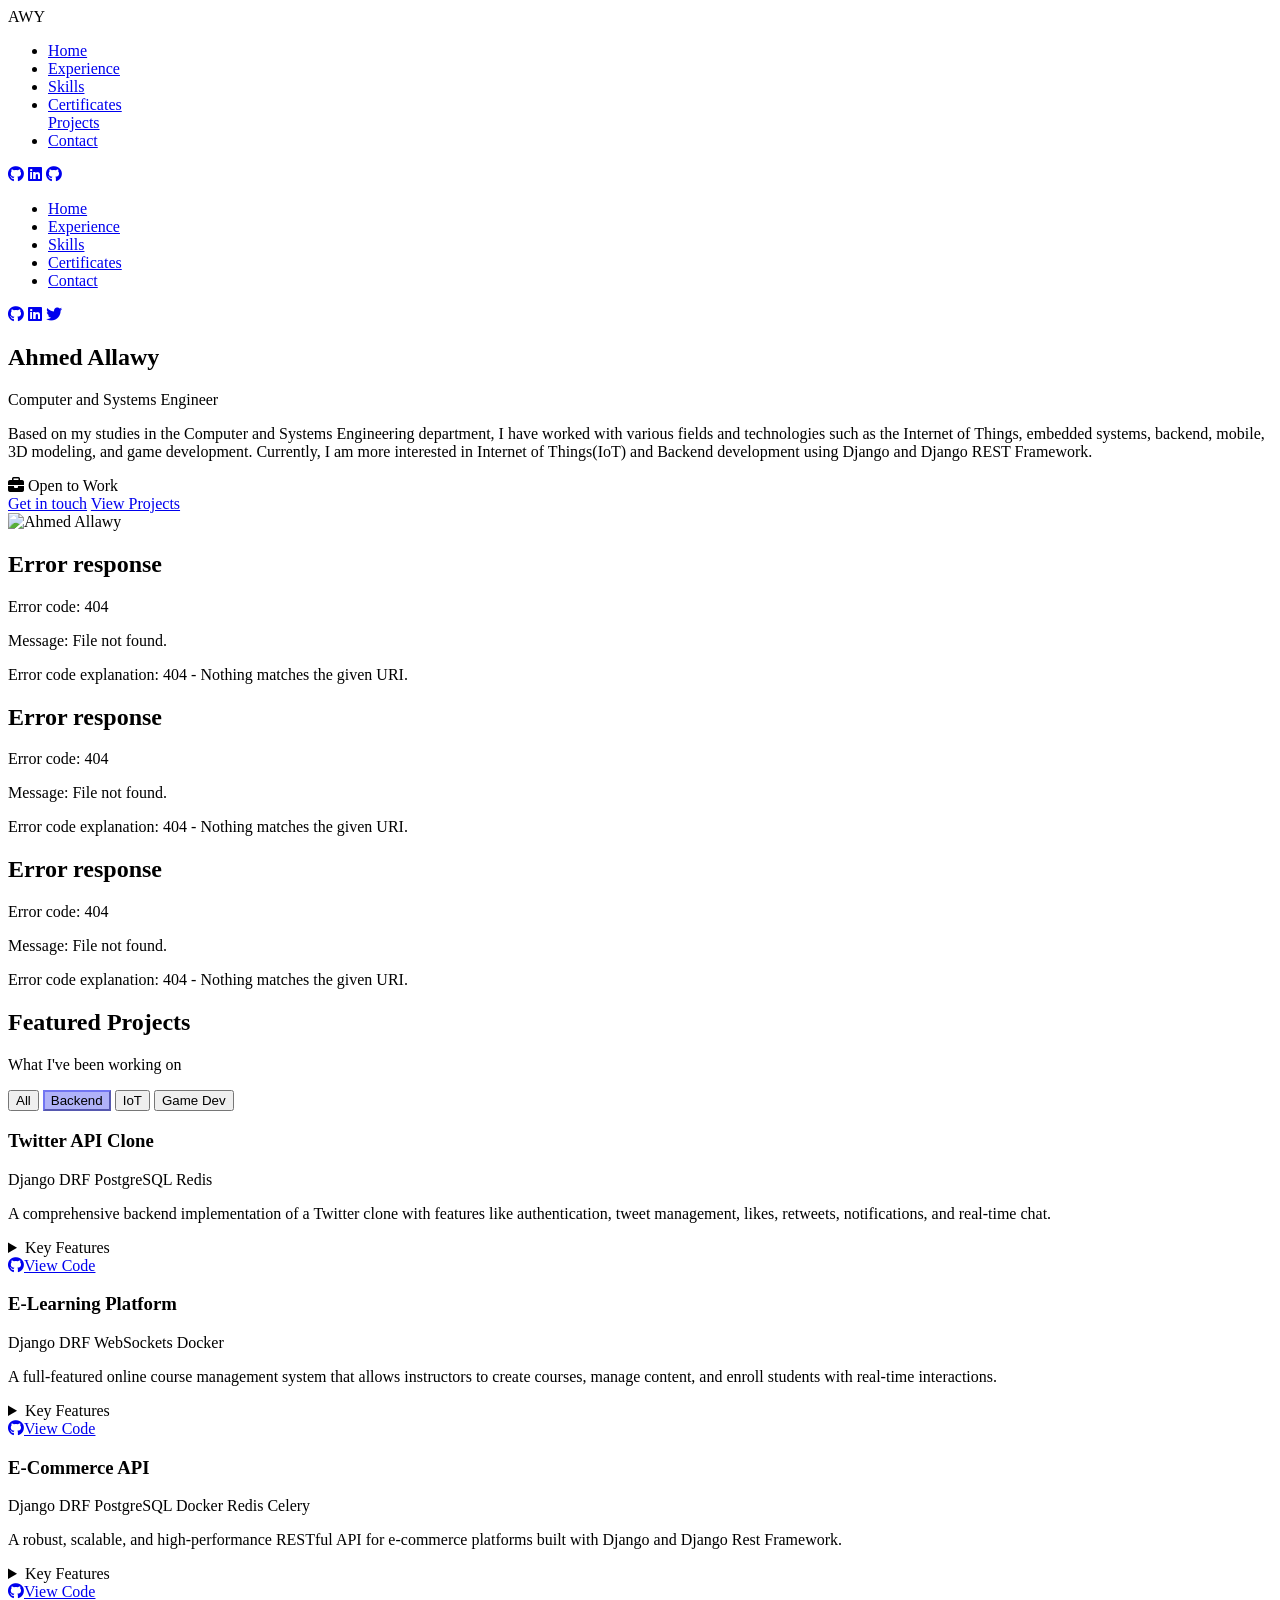
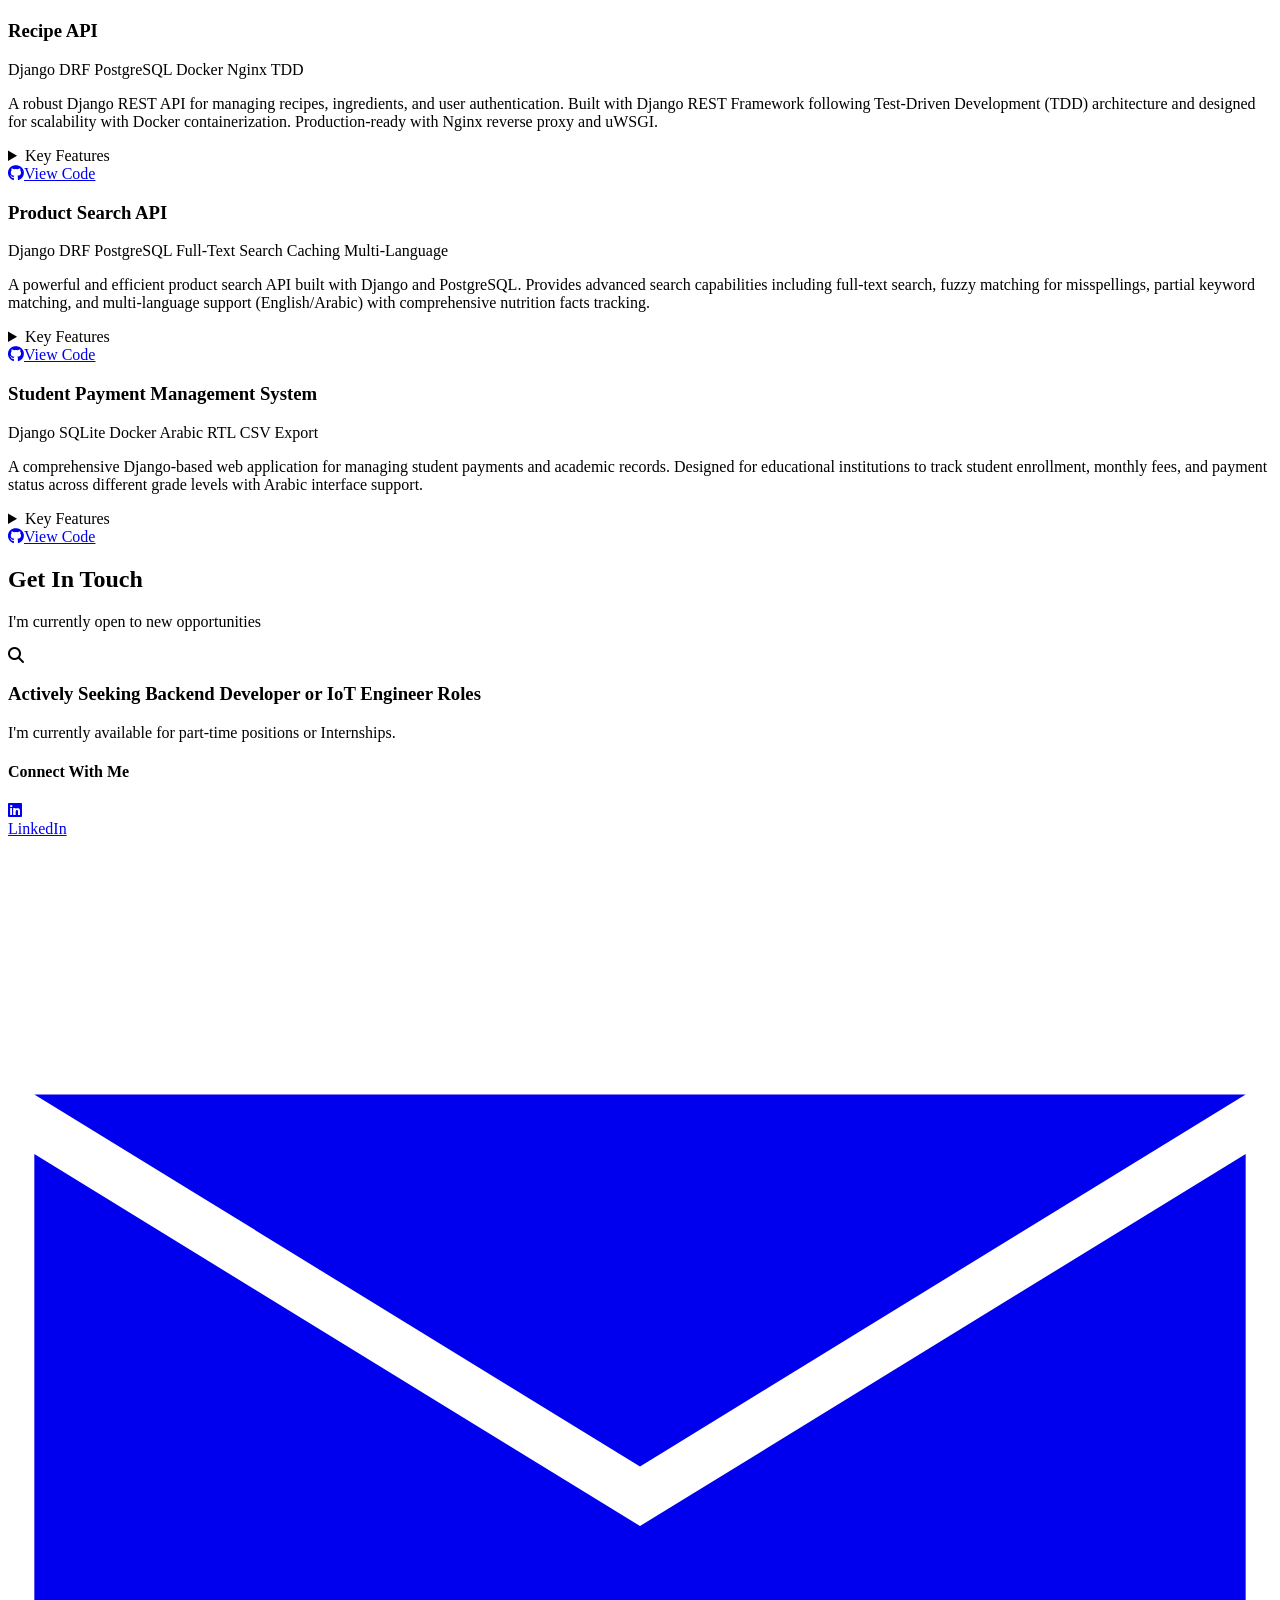
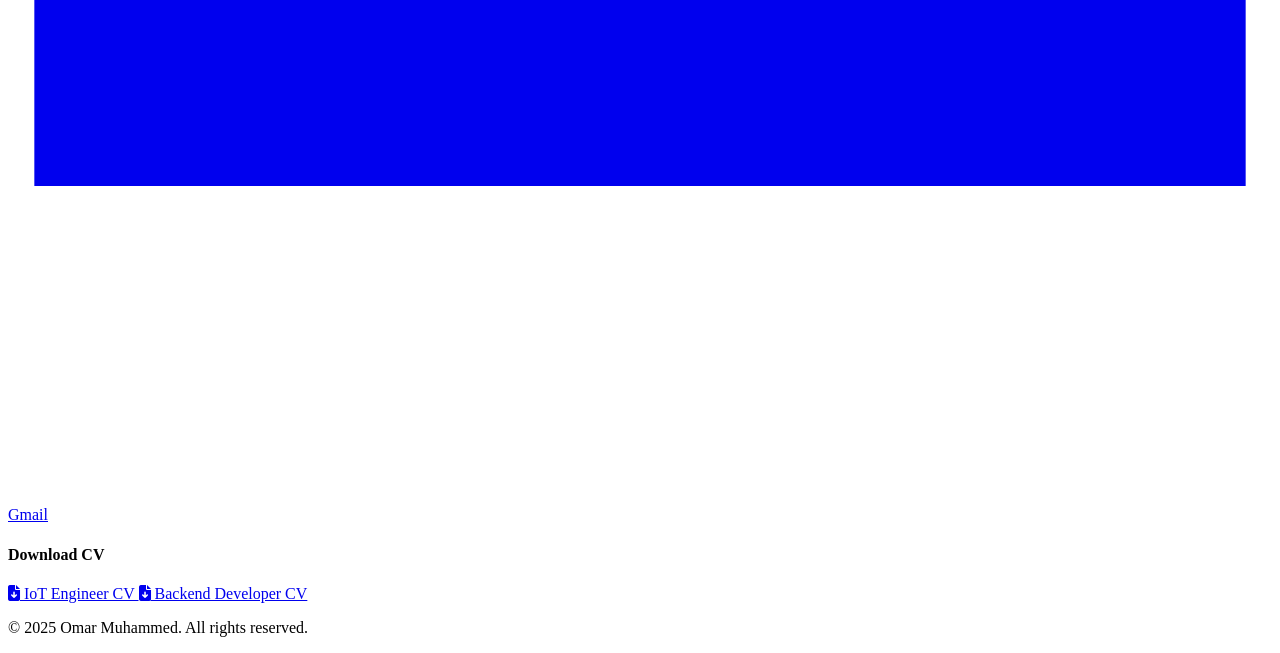
==== index.html @ 63eb66f8 "test projects section" ====
<!DOCTYPE html>
<html lang="en">

<head>
  <meta charset="UTF-8" />
  <meta name="viewport" content="width=device-width, initial-scale=1.0" />
  <link href="./output.css" rel="stylesheet" />
  <link rel="stylesheet" href="https://cdnjs.cloudflare.com/ajax/libs/font-awesome/6.5.1/css/all.min.css" />
  <link rel="preconnect" href="https://fonts.googleapis.com" />
  <link href="https://fonts.googleapis.com/css2?family=Inter:wght@300;400;500;600;700;800&display=swap"
    rel="stylesheet" />

  <title>Ahmed Allawy | Computer and Systems Engineer</title>
  <style>
    @keyframes fadeIn {
      from {
        opacity: 0;
      }

      to {
        opacity: 1;
      }
    }

    @keyframes slideInUp {
      from {
        opacity: 0;
        transform: translateY(20px);
      }

      to {
        opacity: 1;
        transform: translateY(0);
      }
    }

    @keyframes slideInRight {
      from {
        opacity: 0;
        transform: translateX(20px);
      }

      to {
        opacity: 1;
        transform: translateX(0);
      }
    }

    @keyframes pulseBackdrop {
      0% {
        transform: scale(1);
        opacity: 0.6;
      }

      50% {
        transform: scale(1.05);
        opacity: 0.8;
      }

      100% {
        transform: scale(1);
        opacity: 0.6;
      }
    }

    @keyframes shine {
      0% {
        transform: translateX(-100%);
      }

      100% {
        transform: translateX(100%);
      }
    }

    @keyframes rotateY {
      from {
        transform: rotateY(0deg);
      }

      to {
        transform: rotateY(360deg);
      }
    }

    @keyframes popIn {
      0% {
        transform: scale(0.8);
        opacity: 0;
      }

      70% {
        transform: scale(1.05);
        opacity: 1;
      }

      100% {
        transform: scale(1);
      }
    }

    @keyframes wave {

      0%,
      100% {
        transform: translateY(0);
      }

      50% {
        transform: translateY(-5px);
      }
    }

    .animate-fade-in {
      animation: fadeIn 0.8s ease-out forwards;
    }

    .animate-slide-in-up {
      animation: slideInUp 0.8s ease-out forwards;
    }

    .animate-slide-in-right {
      animation: slideInRight 0.8s ease-out forwards;
    }

    .animate-pulse-backdrop {
      animation: pulseBackdrop 3s infinite alternate;
    }

    .animate-shine {
      animation: shine 2s infinite linear;
    }

    .animate-rotate-y {
      animation: rotateY 10s infinite linear;
    }

    /* Example for a subtle background element */
    .animate-pop-in {
      animation: popIn 0.5s ease-out forwards;
    }

    .animate-wave {
      animation: wave 1.5s ease-in-out infinite;
    }

    /* Staggered animation delays for project cards and skill tags */
    .project-card:nth-child(1) {
      animation-delay: 0.1s;
    }

    .project-card:nth-child(2) {
      animation-delay: 0.2s;
    }

    .project-card:nth-child(3) {
      animation-delay: 0.3s;
    }

    .project-card:nth-child(4) {
      animation-delay: 0.4s;
    }

    .project-card:nth-child(5) {
      animation-delay: 0.5s;
    }

    .project-card:nth-child(6) {
      animation-delay: 0.6s;
    }

    .project-card:nth-child(7) {
      animation-delay: 0.7s;
    }

    .filter-btn.active {
      background: rgba(99, 102, 241, 0.5);
      border-color: rgba(99, 102, 241, 0.8);
    }

    /* Add more as needed based on number of projects/skills */
  </style>

</head>

<body class="bg-gray-900 text-white font-inter overflow-x-hidden relative">
  <div id="particles-js" class="fixed inset-0 z-[-1]"></div>

  <div class="container max-w-6xl mx-auto px-4 relative z-10">
    <header
      class="fixed w-full max-w-6xl top-0 z-50 bg-gray-900/80 backdrop-blur-lg border-b border-indigo-500/20 transition-all duration-300">
      <div class="flex justify-between items-center py-4">
        <div class="logo font-extrabold text-2xl animate-pop-in">
          <span class="bg-clip-text text-transparent bg-gradient-to-r from-indigo-400 to-pink-600">AWY</span>
        </div>
        <nav class="hidden md:flex items-center space-x-8">
          <ul class="flex space-x-6">
            <li>
              <a href="#hero"
                class="text-white hover:text-indigo-400 transition-all duration-300 relative group">Home<span
                  class="absolute bottom-[-5px] left-0 w-0 h-0.5 bg-gradient-to-r from-indigo-400 to-pink-600 transition-all duration-300 group-hover:w-full"></span></a>
            </li>
            <li>
              <a href="#experience"
                class="text-white hover:text-indigo-400 transition-all duration-300 relative group">Experience<span
                  class="absolute bottom-[-5px] left-0 w-0 h-0.5 bg-gradient-to-r from-indigo-400 to-pink-600 transition-all duration-300 group-hover:w-full"></span></a>
            </li>
            <li>
              <a href="#skills"
                class="text-white hover:text-indigo-400 transition-all duration-300 relative group">Skills<span
                  class="absolute bottom-[-5px] left-0 w-0 h-0.5 bg-gradient-to-r from-indigo-400 to-pink-600 transition-all duration-300 group-hover:w-full"></span></a>
            </li>
            <li>
              <a href="#certificates"
                class="text-white hover:text-indigo-400 transition-all duration-300 relative group">Certificates<span
                  class="absolute bottom-[-5px] left-0 w-0 h-0.5 bg-gradient-to-r from-indigo-400 to-pink-600 transition-all duration-300 group-hover:w-full"></span></a>
            </li>

            <a href="#projects"
              class="text-white hover:text-indigo-400 transition-all duration-300 relative group">Projects<span
                class="absolute bottom-[-5px] left-0 w-0 h-0.5 bg-gradient-to-r from-indigo-400 to-pink-600 transition-all duration-300 group-hover:w-full"></span></a>
            </li>
            <li>
              <a href="#contact"
                class="text-white hover:text-indigo-400 transition-all duration-300 relative group">Contact<span
                  class="absolute bottom-[-5px] left-0 w-0 h-0.5 bg-gradient-to-r from-indigo-400 to-pink-600 transition-all duration-300 group-hover:w-full"></span></a>
            </li>
          </ul>
          <div class="flex space-x-4">
            <a href="https://github.com/Ahmed-Allawy" target="_blank" aria-label="GitHub"
              class="hover:text-indigo-400 hover:-translate-y-1 transition-all duration-300"><i
                class="fab fa-github text-xl"></i></a>
            <a href="https://linkedin.com/in/ahmed-allawy-4b11911ba" target="_blank" aria-label="LinkedIn"
              class="hover:text-indigo-400 hover:-translate-y-1 transition-all duration-300"><i
                class="fab fa-linkedin text-xl"></i></a>
            <a href="https://github.com/a-ilawy" target="_blank" aria-label="GitHub"
              class="hover:text-indigo-400 hover:-translate-y-1 transition-all duration-300"><i
                class="fab fa-github text-xl"></i></a>
          </div>
        </nav>
        <div class="hamburger md:hidden flex flex-col cursor-pointer space-y-1 z-50" onclick="toggleMenu()">
          <span class="block w-6 h-0.5 bg-white transition-all duration-300"></span>
          <span class="block w-6 h-0.5 bg-white transition-all duration-300"></span>
          <span class="block w-6 h-0.5 bg-white transition-all duration-300"></span>
        </div>
      </div>
      <div
        class="mobile-menu hidden md:hidden fixed top-0 right-0 w-3/4 h-full bg-gray-900/95 backdrop-blur-lg flex flex-col justify-center items-center transition-all duration-300">
        <ul class="flex flex-col space-y-6 text-center">
          <li>
            <a href="#hero" class="text-white text-lg hover:text-indigo-400 transition-all duration-300"
              onclick="toggleMenu()">Home</a>
          </li>
          <li>
            <a href="#experience" class="text-white text-lg hover:text-indigo-400 transition-all duration-300"
              onclick="toggleMenu()">Experience</a>
          </li>
          <li>
            <a href="#skills" class="text-white text-lg hover:text-indigo-400 transition-all duration-300"
              onclick="toggleMenu()">Skills</a>
          </li>
          <li>
            <a href="#certificates" class="text-white text-lg hover:text-indigo-400 transition-all duration-300"
              onclick="toggleMenu()">Certificates</a>
          </li>
          <li>
            <a href="#contact" class="text-white text-lg hover:text-indigo-400 transition-all duration-300"
              onclick="toggleMenu()">Contact</a>
          </li>
        </ul>
        <div class="flex space-x-6 mt-8">
          <a href="https://github.com/OmarMuhammmed" target="_blank" aria-label="GitHub"
            class="hover:text-indigo-400 hover:-translate-y-1 transition-all duration-300"><i
              class="fab fa-github text-2xl"></i></a>
          <a href="https://www.linkedin.com/in/omar-muhammed-9a7428285/" target="_blank" aria-label="LinkedIn"
            class="hover:text-indigo-400 hover:-translate-y-1 transition-all duration-300"><i
              class="fab fa-linkedin text-2xl"></i></a>
          <a href="https://x.com/OmarMuhammmed" target="_blank" aria-label="Twitter"
            class="hover:text-indigo-400 hover:-translate-y-1 transition-all duration-300"><i
              class="fab fa-twitter text-2xl"></i></a>
        </div>
      </div>
    </header>

    <main class="pt-20">
      <!-- hero section -->
      <section id="hero" class="min-h-screen flex items-center relative py-12">
        <div class="flex flex-col md:flex-row justify-between items-center gap-8 w-full">
          <div class="flex-1 text-center md:text-left animate-fade-in animate-slide-in-up">
            <h1 class="text-4xl md:text-6xl font-extrabold leading-tight mb-4">
              Ahmed
              <span class="bg-clip-text text-transparent bg-gradient-to-r from-indigo-400 to-pink-600">Allawy</span>
            </h1>
            <div class="text-xl md:text-2xl font-medium mb-6 relative">
              <span class="inline-block animate-wave">Computer and Systems Engineer</span>
              <div class="absolute bottom-[-8px] left-0 w-full h-0.5 bg-gradient-to-r from-indigo-400 to-pink-600">
              </div>
            </div>
            <p class="text-lg opacity-80 mb-8 max-w-2xl mx-auto md:mx-0">
              Based on my studies in the Computer and Systems Engineering department,
              I have worked with various fields and technologies such as the Internet of Things,
              embedded systems, backend, mobile, 3D modeling, and game development. Currently, I am more interested in
              <span class="text-emerald-400 font-medium">Internet of Things(IoT)</span> and
              <span class="text-emerald-400 font-medium">Backend development using Django and Django REST
                Framework</span>.
            </p>
            <div
              class="inline-flex items-center bg-emerald-500/10 border border-emerald-500/30 px-4 py-2 rounded-full mb-8 relative group transform hover:scale-105 transition-transform duration-300">
              <div class="absolute left-4 w-2.5 h-2.5 bg-emerald-500 rounded-full animate-pulse"></div>
              <span class="ml-8 flex items-center gap-2 text-emerald-400 font-semibold"><i class="fas fa-briefcase"></i>
                Open to Work</span>
            </div>
            <div class="flex gap-4 justify-center md:justify-start">
              <a href="#contact"
                class="inline-block px-6 py-3 bg-gradient-to-r from-indigo-500 to-pink-600 text-white font-semibold rounded-full hover:scale-105 hover:shadow-lg hover:shadow-indigo-500/30 transition-all duration-300">Get
                in touch</a>
              <a href="#projects"
                class="inline-block px-6 py-3 border-2 border-indigo-500 text-white font-semibold rounded-full hover:bg-indigo-500/20 hover:scale-105 transition-all duration-300">View
                Projects</a>
            </div>
          </div>
          <div class="flex-1 flex justify-center animate-slide-in-right">
            <div class="relative w-64 h-64 md:w-80 md:h-80">
              <img src="./profile1.jfif" alt="Ahmed Allawy"
                class="w-full h-full object-cover rounded-full border-4 border-indigo-500/30 hover:scale-105 hover:grayscale-0 grayscale-[30%] transition-all duration-300 z-10 relative" />
              <div
                class="absolute inset-[-15px] bg-gradient-to-r from-indigo-400 to-pink-600 rounded-full opacity-60 blur-3xl animate-pulse-backdrop">
              </div>
            </div>
          </div>
        </div>
      </section>
      <!-- end of hero section -->

      <!-- experience section -->
      <section id="experience" class="py-20 animate-slide-in-up"></section>
      <!-- end of experience section -->

      <!-- skills section -->
      <section id="skills" class="py-20 animate-slide-in-up"></section>
      <!-- end of skills sections -->

      <!-- certificates section -->
      <section id="certificates" class="py-20 animate-slide-in-up"></section>
      <!-- end of certificates section -->

      <!-- projects section -->
      <section id="projects" class="py-20">
        
      </section>
      <!-- end of projects section -->

      <!-- contact section -->
      <section id="contact" class="py-20 animate-slide-in-up relative">
        <div class="absolute inset-0 bg-gradient-to-br from-indigo-500/20 to-transparent opacity-40 z-0"></div>
        <div class="text-center mb-12 relative z-10">
          <h2 class="text-4xl font-extrabold mb-4">
            Get In
            <span class="bg-clip-text text-transparent bg-gradient-to-r from-indigo-400 to-pink-600">Touch</span>
          </h2>
          <p class="text-lg opacity-80 max-w-xl mx-auto">
            I'm currently open to new opportunities
          </p>
        </div>
        <div
          class="max-w-2xl mx-auto mb-12 p-6 bg-emerald-500/10 border border-emerald-500/20 rounded-xl relative z-10 overflow-hidden group">
          <div
            class="absolute inset-0 bg-gradient-to-r from-transparent via-emerald-500/10 to-transparent animate-shine">
          </div>
          <div class="flex flex-col md:flex-row items-center gap-6">
            <div
              class="w-16 h-16 bg-emerald-500 rounded-full flex items-center justify-center text-2xl text-white transform group-hover:rotate-12 transition-transform duration-300">
              <i class="fas fa-search"></i>
            </div>
            <div class="text-center md:text-left">
              <h3 class="text-xl font-semibold text-emerald-400 mb-2">
                Actively Seeking Backend Developer or IoT Engineer Roles
              </h3>
              <p class="text-base opacity-90">
                I'm currently available for part-time positions or Internships.
              </p>
            </div>
          </div>
        </div>
        <div class="relative z-10 bg-gray-800/50 border border-indigo-500/20 rounded-xl p-8 max-w-3xl mx-auto">
          <div class="flex flex-col gap-8 items-center text-center">
            <div class="flex flex-col gap-4">
              <h4 class="text-lg font-semibold text-indigo-400">
                Connect With Me
              </h4>
              <div class="flex justify-center gap-6">
                <a href="https://linkedin.com/in/ahmed-allawy-4b11911ba" target="_blank" class="relative group">
                  <div
                    class="w-14 h-14 bg-gray-800 border border-indigo-500/30 rounded-full flex items-center justify-center text-2xl hover:bg-indigo-500 hover:text-white hover:-translate-y-2 hover:shadow-lg hover:shadow-indigo-500/30 transition-all duration-300">
                    <i class="fab fa-linkedin"></i>
                  </div>
                  <span
                    class="absolute bottom-[-30px] left-1/2 -translate-x-1/2 bg-gray-800 text-white px-2 py-1 rounded text-sm opacity-0 group-hover:opacity-100 group-hover:bottom-[-20px] transition-all duration-300">LinkedIn</span>
                </a>
                <a href="mailto:mahmed20156947@gmail.com" target="_blank" class="relative group">
                  <div
                    class="w-14 h-14 bg-gray-800 border border-indigo-500/30 rounded-full flex items-center justify-center hover:bg-indigo-500 hover:text-white hover:-translate-y-2 hover:shadow-lg hover:shadow-indigo-500/30 transition-all duration-300">
                    <!-- Gmail SVG Icon -->
                    <svg xmlns="http://www.w3.org/2000/svg" class="w-6 h-6" viewBox="0 0 24 24" fill="currentColor">
                      <path d="M12 13.065l-11.5-7.065v12h23v-12l-11.5 7.065zM12 11.934l11.5-7.065h-23l11.5 7.065z" />
                    </svg>
                  </div>
                  <span
                    class="absolute bottom-[-30px] left-1/2 -translate-x-1/2 bg-gray-800 text-white px-2 py-1 rounded text-sm opacity-0 group-hover:opacity-100 group-hover:bottom-[-20px] transition-all duration-300">Gmail</span>
                </a>
              </div>
            </div>
            <h4 class="text-lg font-semibold text-indigo-400">
              Download CV
            </h4>
            <div class="flex justify-center gap-6">
              <a href="https://drive.google.com/file/d/18ZpnY-9BVjcDt-ZhmdeuTzzop7koqceG/view?usp=sharing"
                class="inline-flex items-center gap-2 bg-gray-800 border border-indigo-500/30 px-6 py-3 rounded-lg text-white font-semibold hover:bg-indigo-500 hover:-translate-y-2 hover:shadow-lg hover:shadow-indigo-500/30 transition-all duration-300">
                <i class="fas fa-file-download"></i> IoT Engineer CV
              </a>
              <a href="https://drive.google.com/file/d/18ZpnY-9BVjcDt-ZhmdeuTzzop7koqceG/view?usp=sharing"
                class="inline-flex items-center gap-2 bg-gray-800 border border-indigo-500/30 px-6 py-3 rounded-lg text-white font-semibold hover:bg-indigo-500 hover:-translate-y-2 hover:shadow-lg hover:shadow-indigo-500/30 transition-all duration-300">
                <i class="fas fa-file-download"></i> Backend Developer CV
              </a>
            </div>
          </div>
        </div>
      </section>
      <!-- end of contact section -->
    </main>

    <footer class="text-center py-12 border-t border-indigo-500/20 bg-gradient-to-t from-gray-900 to-transparent">
      <p class="opacity-70 text-sm">
        © 2025 Omar Muhammed. All rights reserved.
      </p>
    </footer>
  </div>

  <script src="https://cdn.jsdelivr.net/particles.js/2.0.0/particles.min.js"></script>
  <script>
    // Initialize particles.js
    document.addEventListener("DOMContentLoaded", function () {
      particlesJS("particles-js", {
        particles: {
          number: { value: 80, density: { enable: true, value_area: 800 } },
          color: { value: "#6366f1" },
          shape: {
            type: "circle",
            stroke: { width: 0, color: "#000000" },
            polygon: { nb_sides: 5 },
          },
          opacity: {
            value: 0.3,
            random: false,
            anim: { enable: false, speed: 1, opacity_min: 0.1, sync: false },
          },
          size: {
            value: 3,
            random: true,
            anim: { enable: false, speed: 40, size_min: 0.1, sync: false },
          },
          line_linked: {
            enable: true,
            distance: 150,
            color: "#4f46e5",
            opacity: 0.4,
            width: 1,
          },
          move: {
            enable: true,
            speed: 6,
            direction: "none",
            random: false,
            straight: false,
            out_mode: "out",
            bounce: false,
            attract: { enable: false, rotateX: 600, rotateY: 1200 },
          },
        },
        interactivity: {
          detect_on: "canvas",
          events: {
            onhover: { enable: true, mode: "repulse" },
            onclick: { enable: true, mode: "push" },
            resize: true,
          },
          modes: {
            repulse: { distance: 100, duration: 0.4 },
            push: { particles_nb: 4 },
          },
        },
        retina_detect: true,
      });
    });

    // Toggle mobile menu
    function toggleMenu() {
      const mobileMenu = document.querySelector(".mobile-menu");
      const hamburgerSpans = document.querySelectorAll(".hamburger span");
      mobileMenu.classList.toggle("hidden");
      mobileMenu.classList.toggle("active");

      // Animate hamburger icon
      if (mobileMenu.classList.contains("active")) {
        hamburgerSpans[0].classList.add("rotate-45", "translate-y-2");
        hamburgerSpans[1].classList.add("opacity-0");
        hamburgerSpans[2].classList.add("-rotate-45", "-translate-y-2");
      } else {
        hamburgerSpans[0].classList.remove("rotate-45", "translate-y-2");
        hamburgerSpans[1].classList.remove("opacity-0");
        hamburgerSpans[2].classList.remove("-rotate-45", "-translate-y-2");
      }
    }

    fetch('sections/experience.html')
      .then(response => response.text())
      .then(data => document.getElementById('experience').innerHTML = data);

    fetch('sections/skills.html')
      .then(response => response.text())
      .then(data => document.getElementById('skills').innerHTML = data);

    fetch('sections/certificates.html')
      .then(response => response.text())
      .then(data => document.getElementById('certificates').innerHTML = data);

    fetch('sections/projects.html')
      .then(response => response.text())
      .then(data => document.getElementById('projects').innerHTML = data);



    


  </script>

</body>

</html>
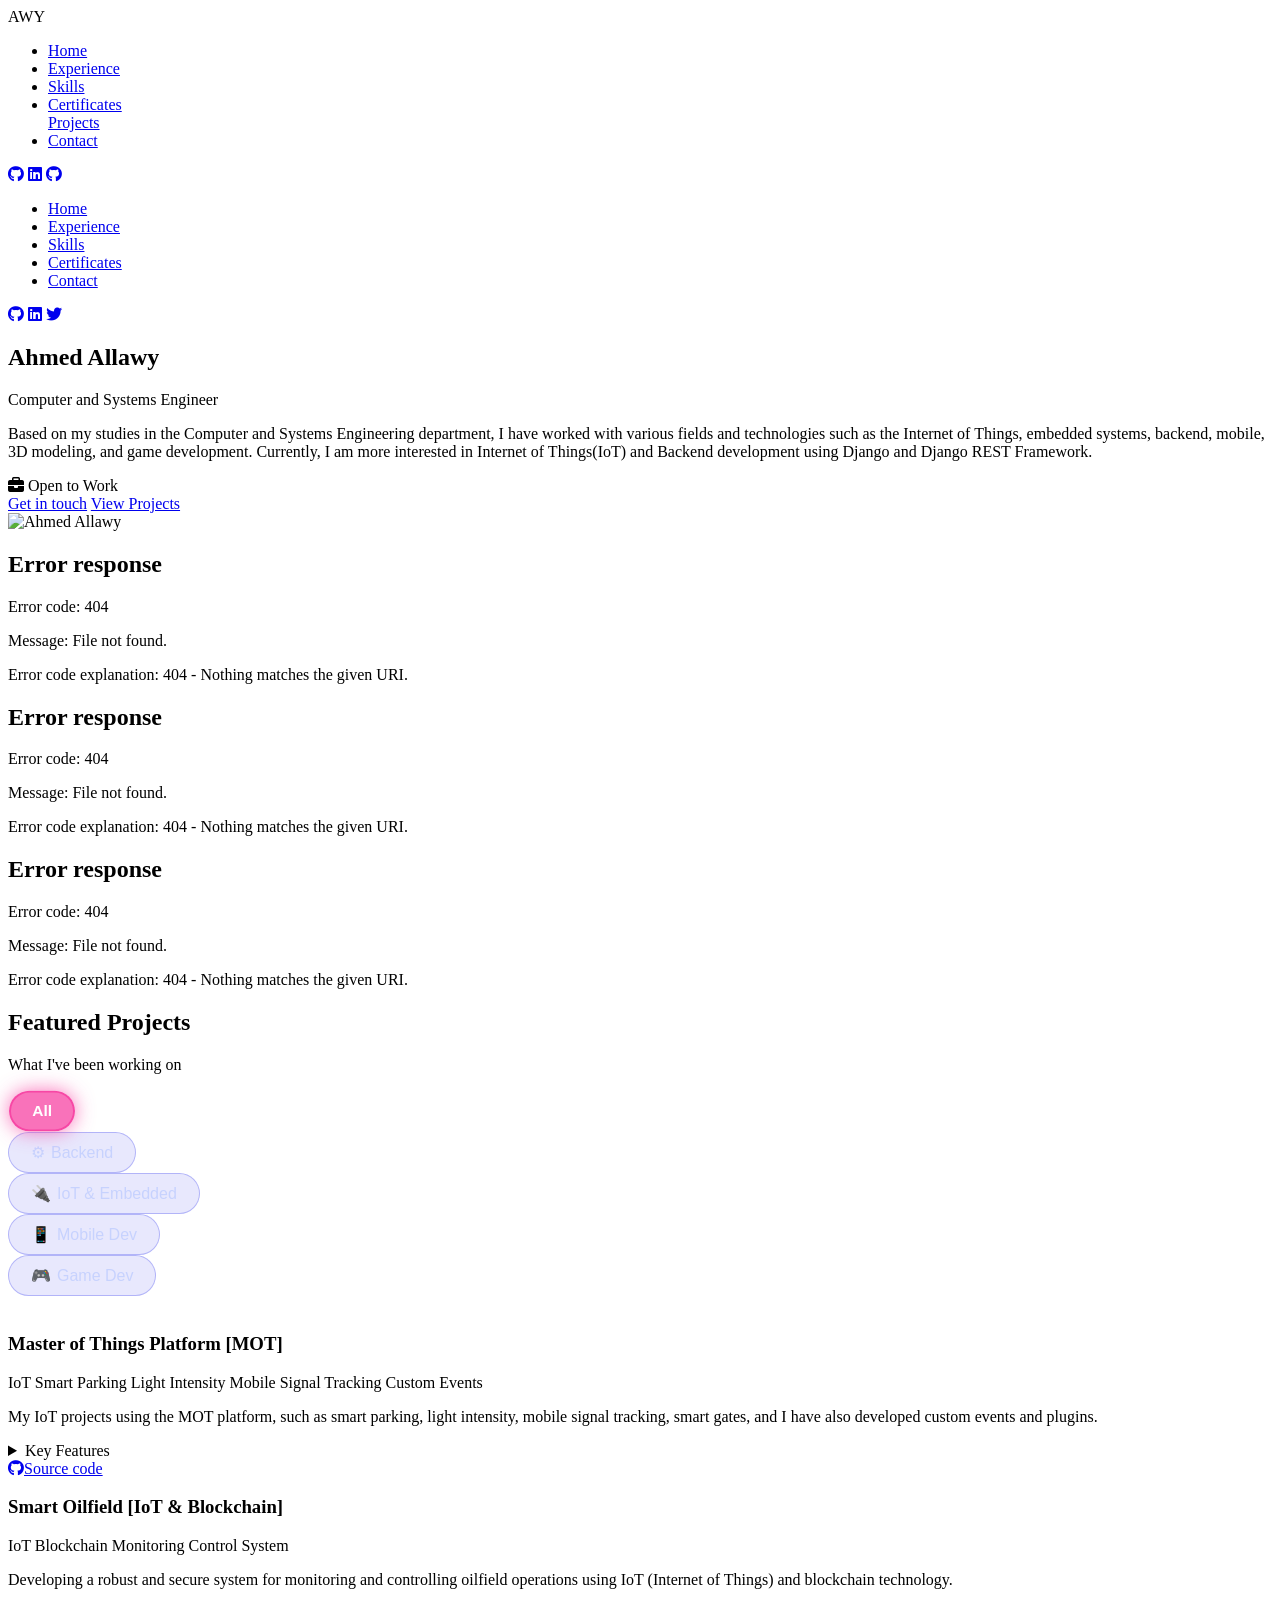
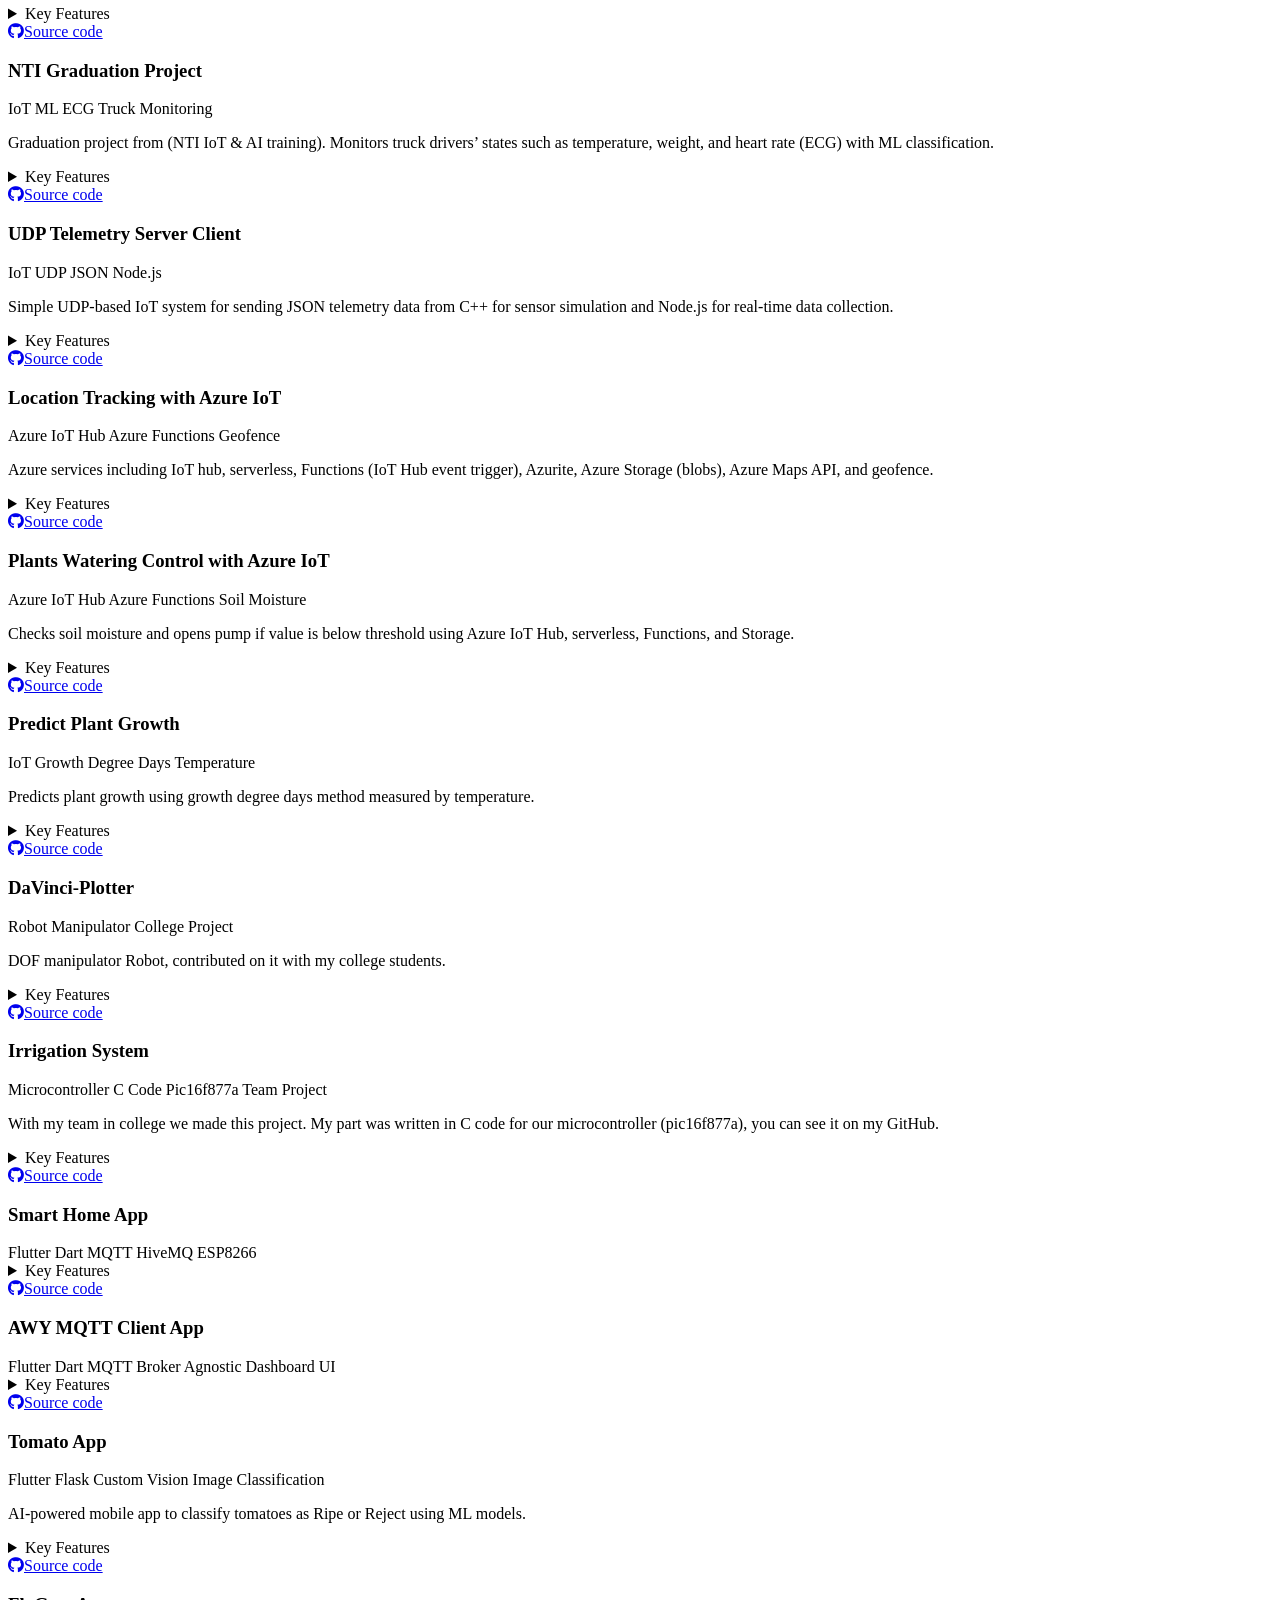
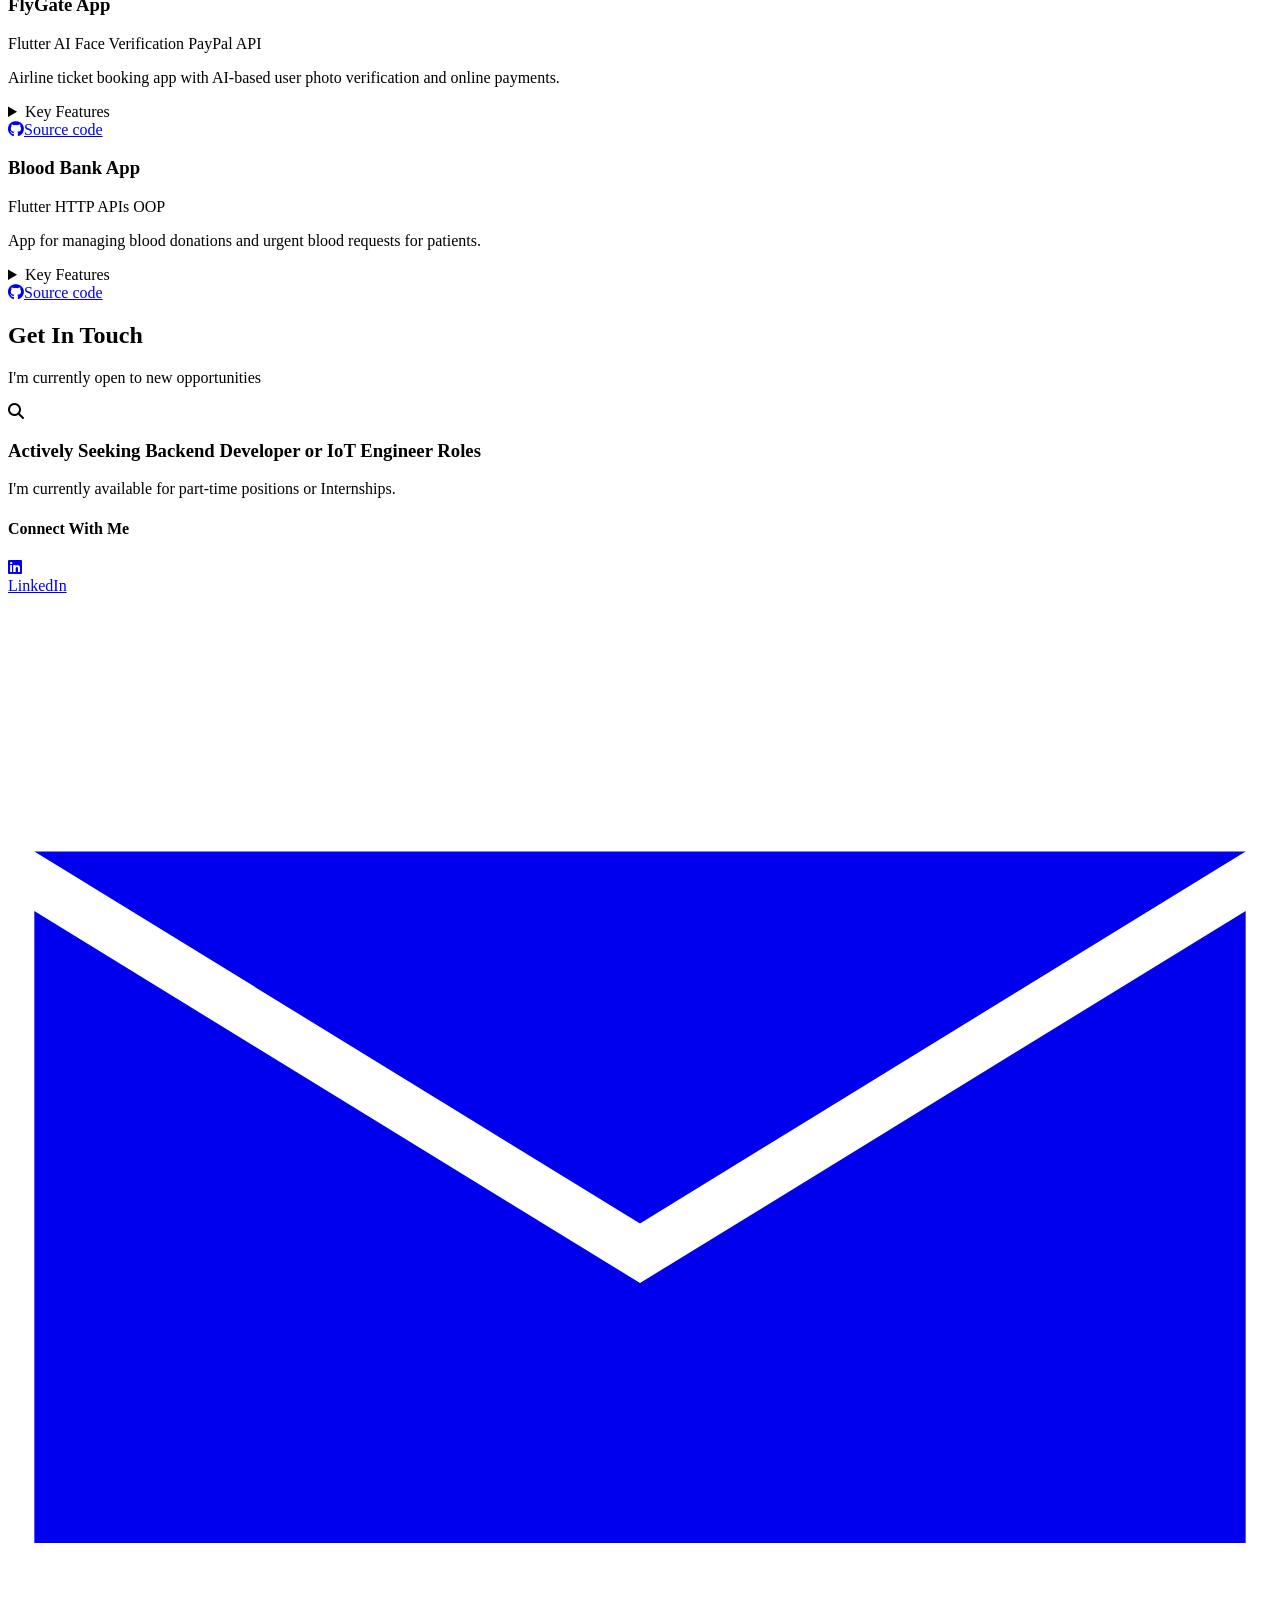
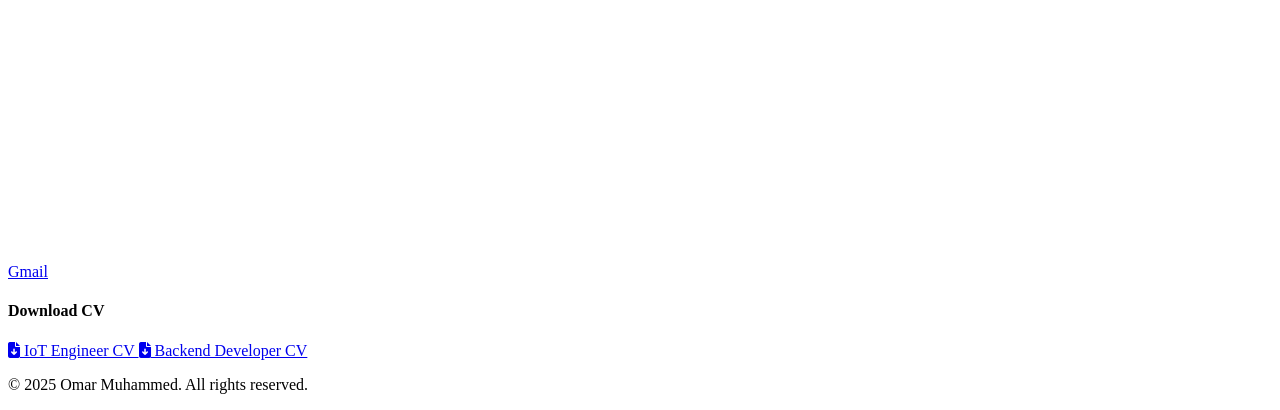
==== commit 859fa5fb: "improve design of projects section" ====
--- a/index.html
+++ b/index.html
@@ -526,12 +526,33 @@
 
     fetch('sections/projects.html')
       .then(response => response.text())
-      .then(data => document.getElementById('projects').innerHTML = data);
-
-
-
-    
-
+      .then(data => document.getElementById('projects').innerHTML = data).then(
+        // Re-initialize filtering functionality after loading projects
+        
+        () => {
+          const filterButtons = document.querySelectorAll('.filter-btn');
+          const projectCards = document.querySelectorAll('.project-card');
+
+          filterButtons.forEach(button => {
+            button.addEventListener('click', () => {
+              // Remove active class from all buttons
+              filterButtons.forEach(btn => btn.classList.remove('active'));
+              // Add active class to the clicked button
+              button.classList.add('active');
+
+              const filter = button.getAttribute('data-filter');
+
+              projectCards.forEach(card => {
+                if (filter === 'all' || card.getAttribute('data-category').includes(filter)) {
+                  card.style.display = 'block';
+                } else {
+                  card.style.display = 'none';
+                }
+              });
+            });
+          });
+        }
+      );
 
   </script>
 
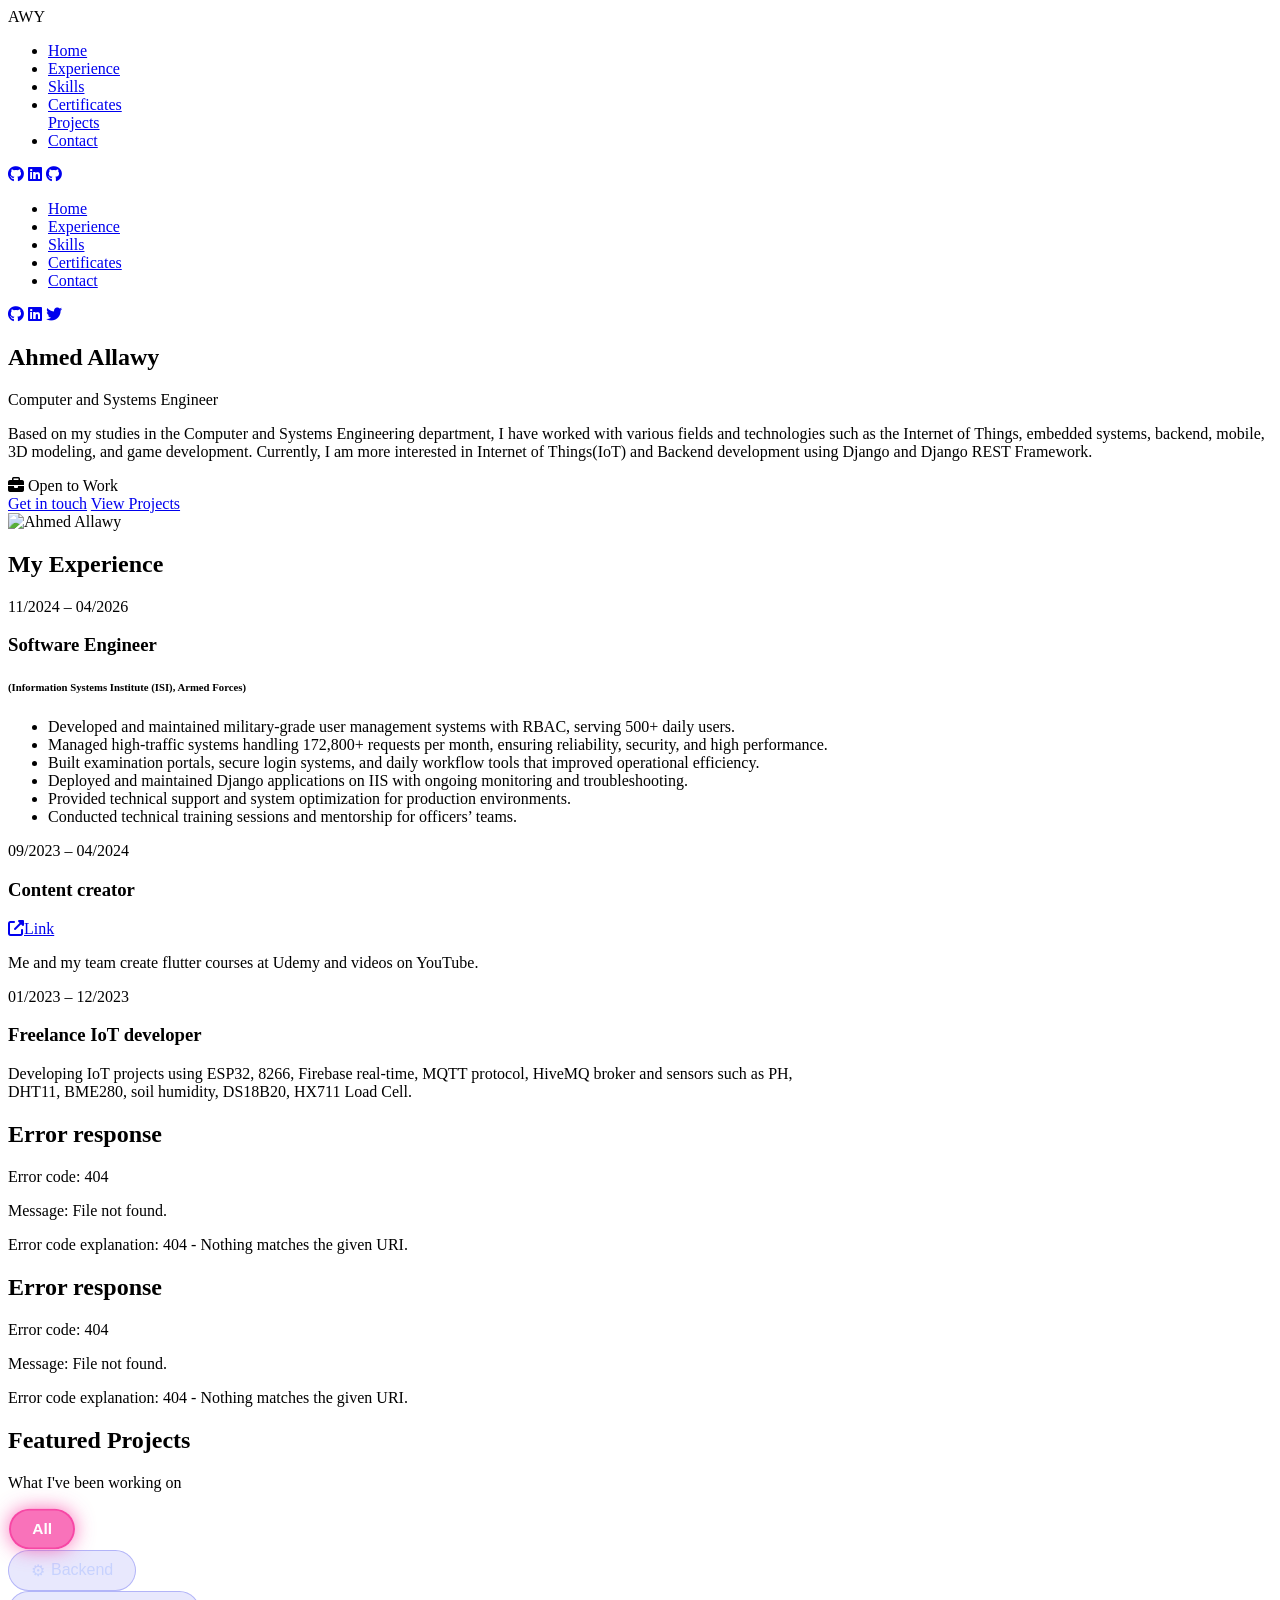
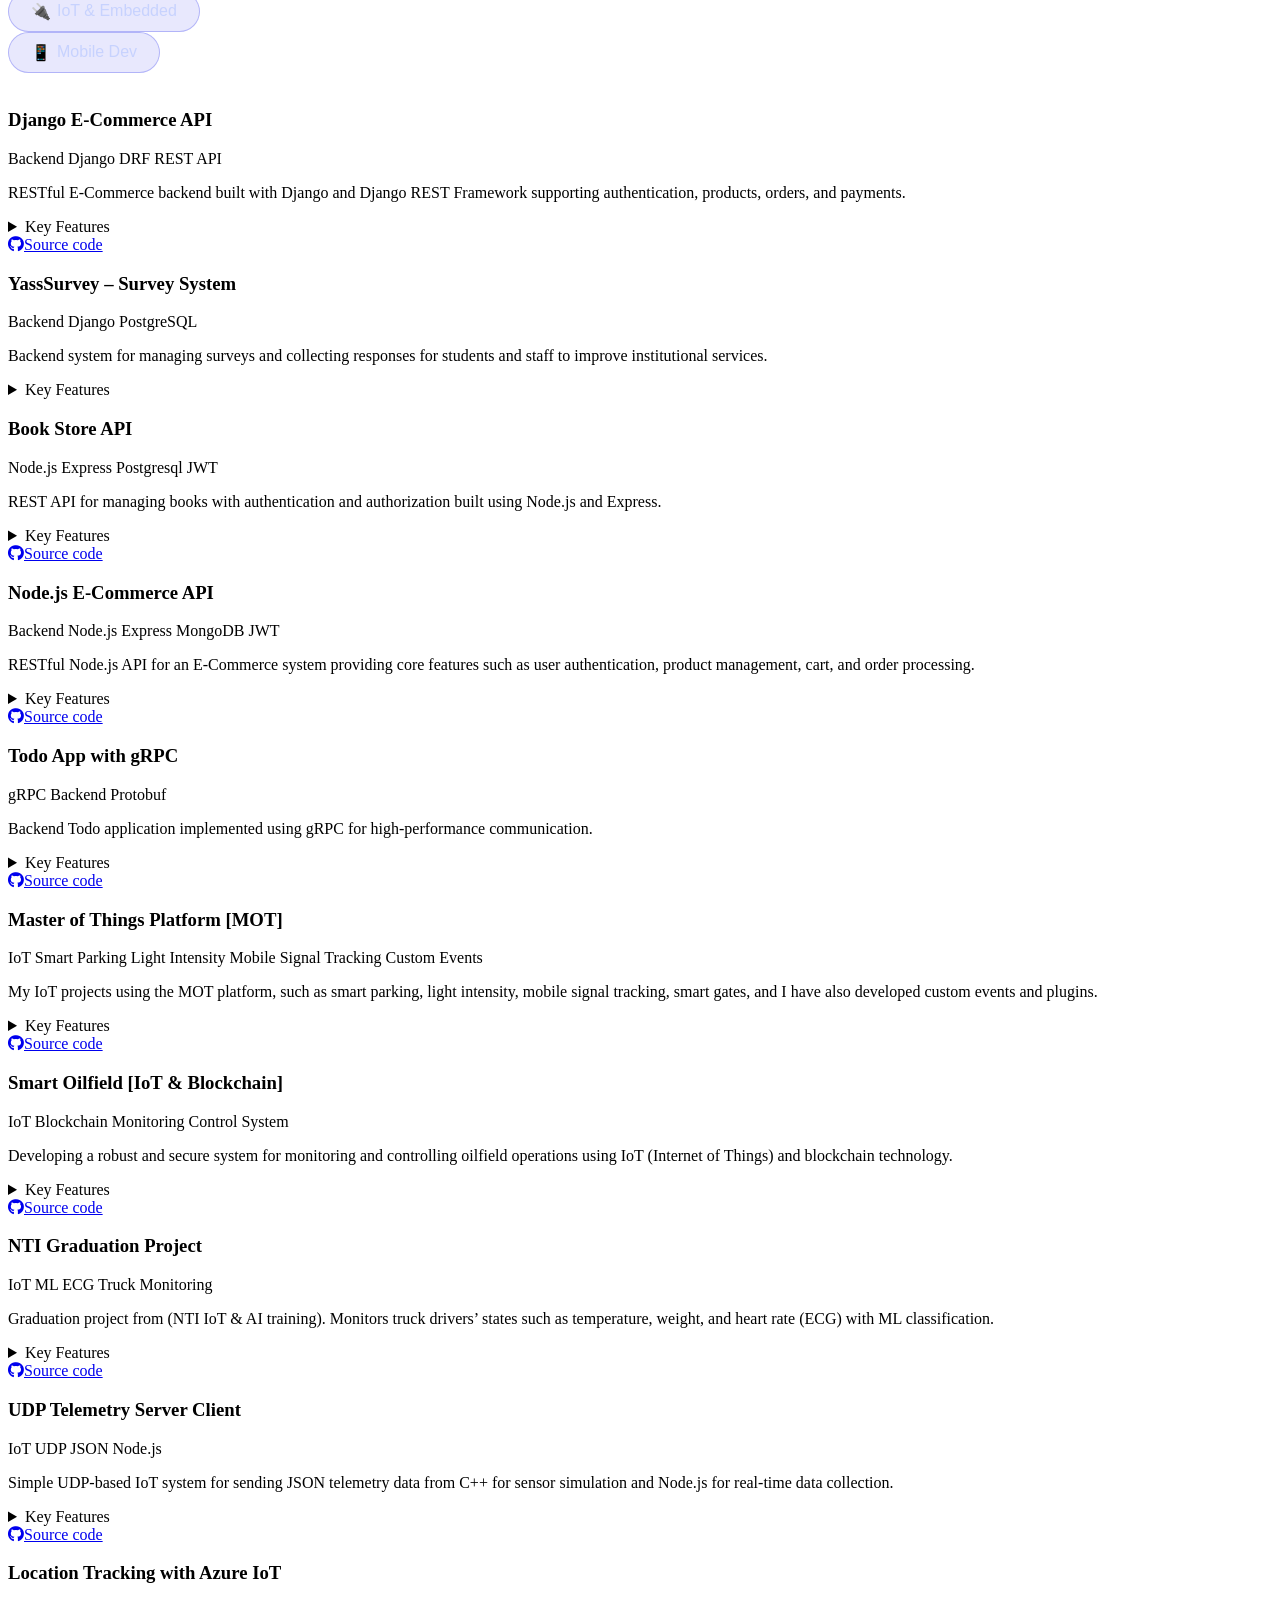
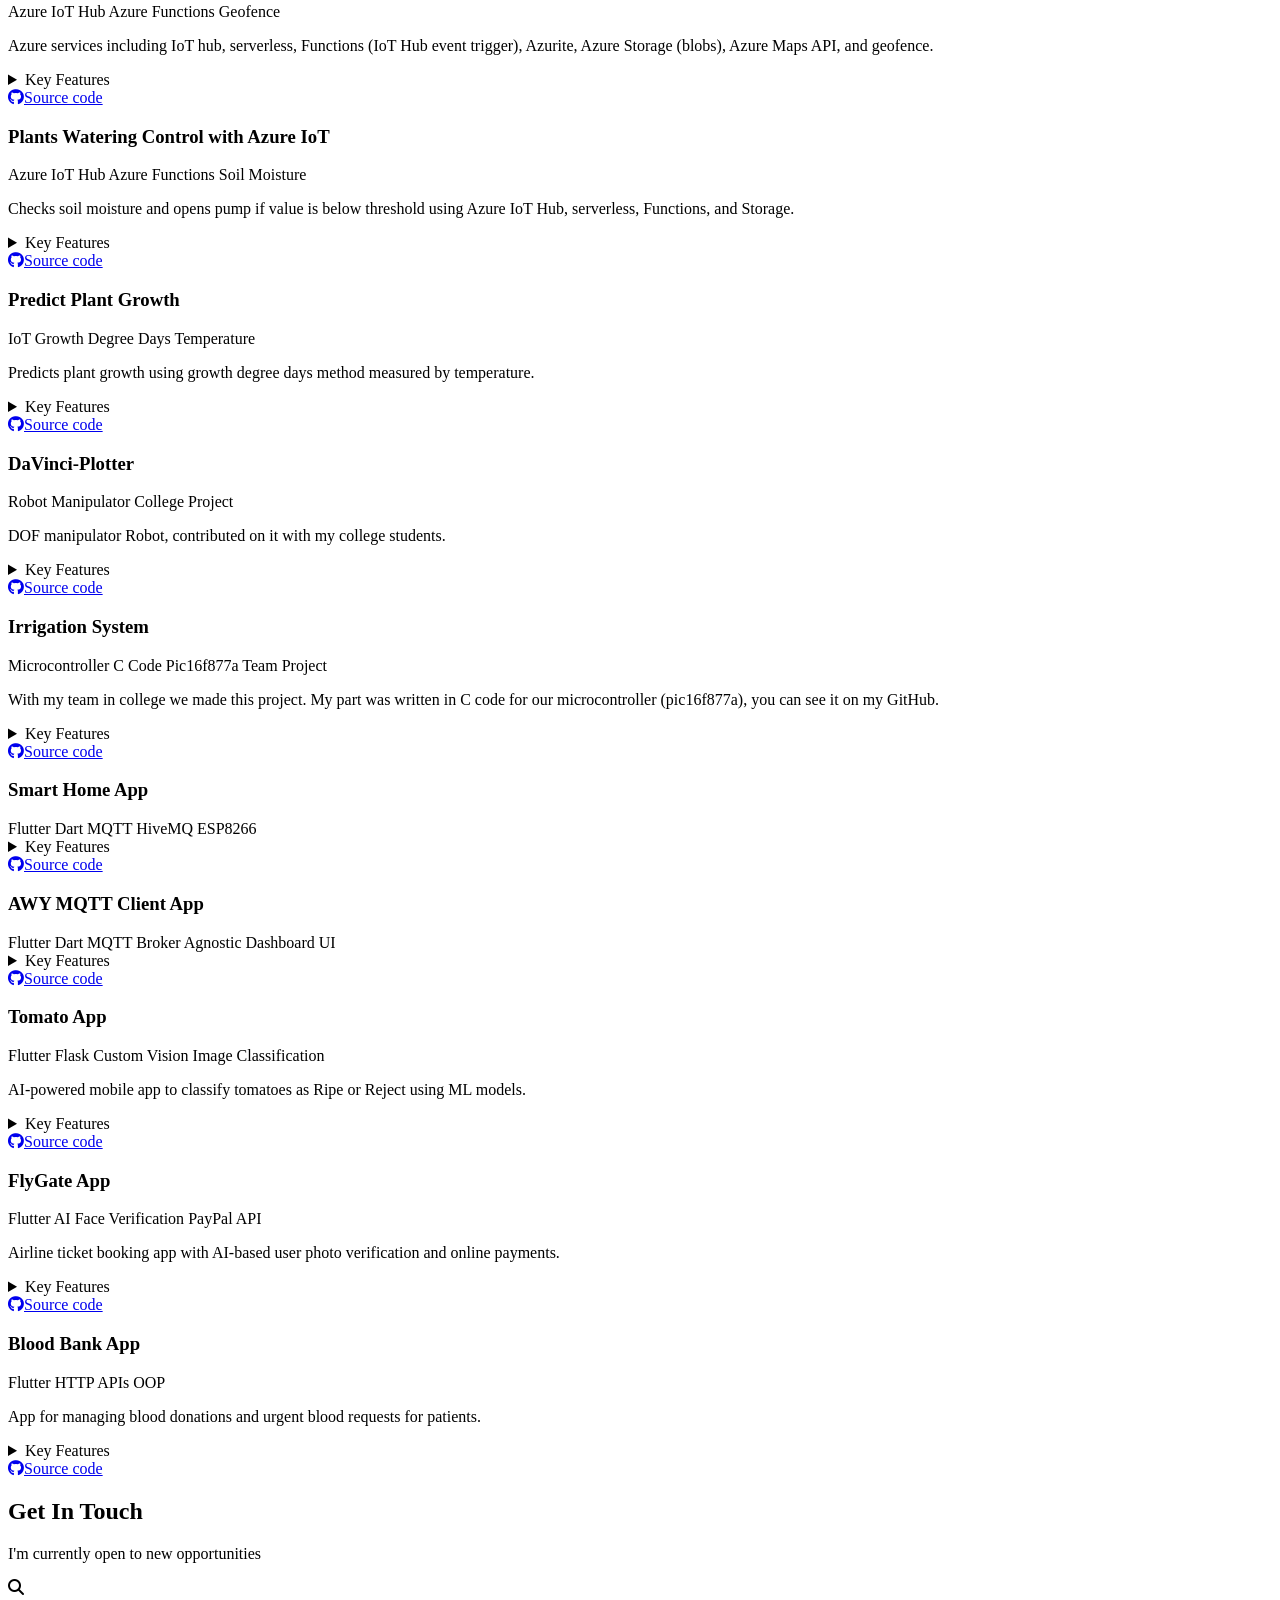
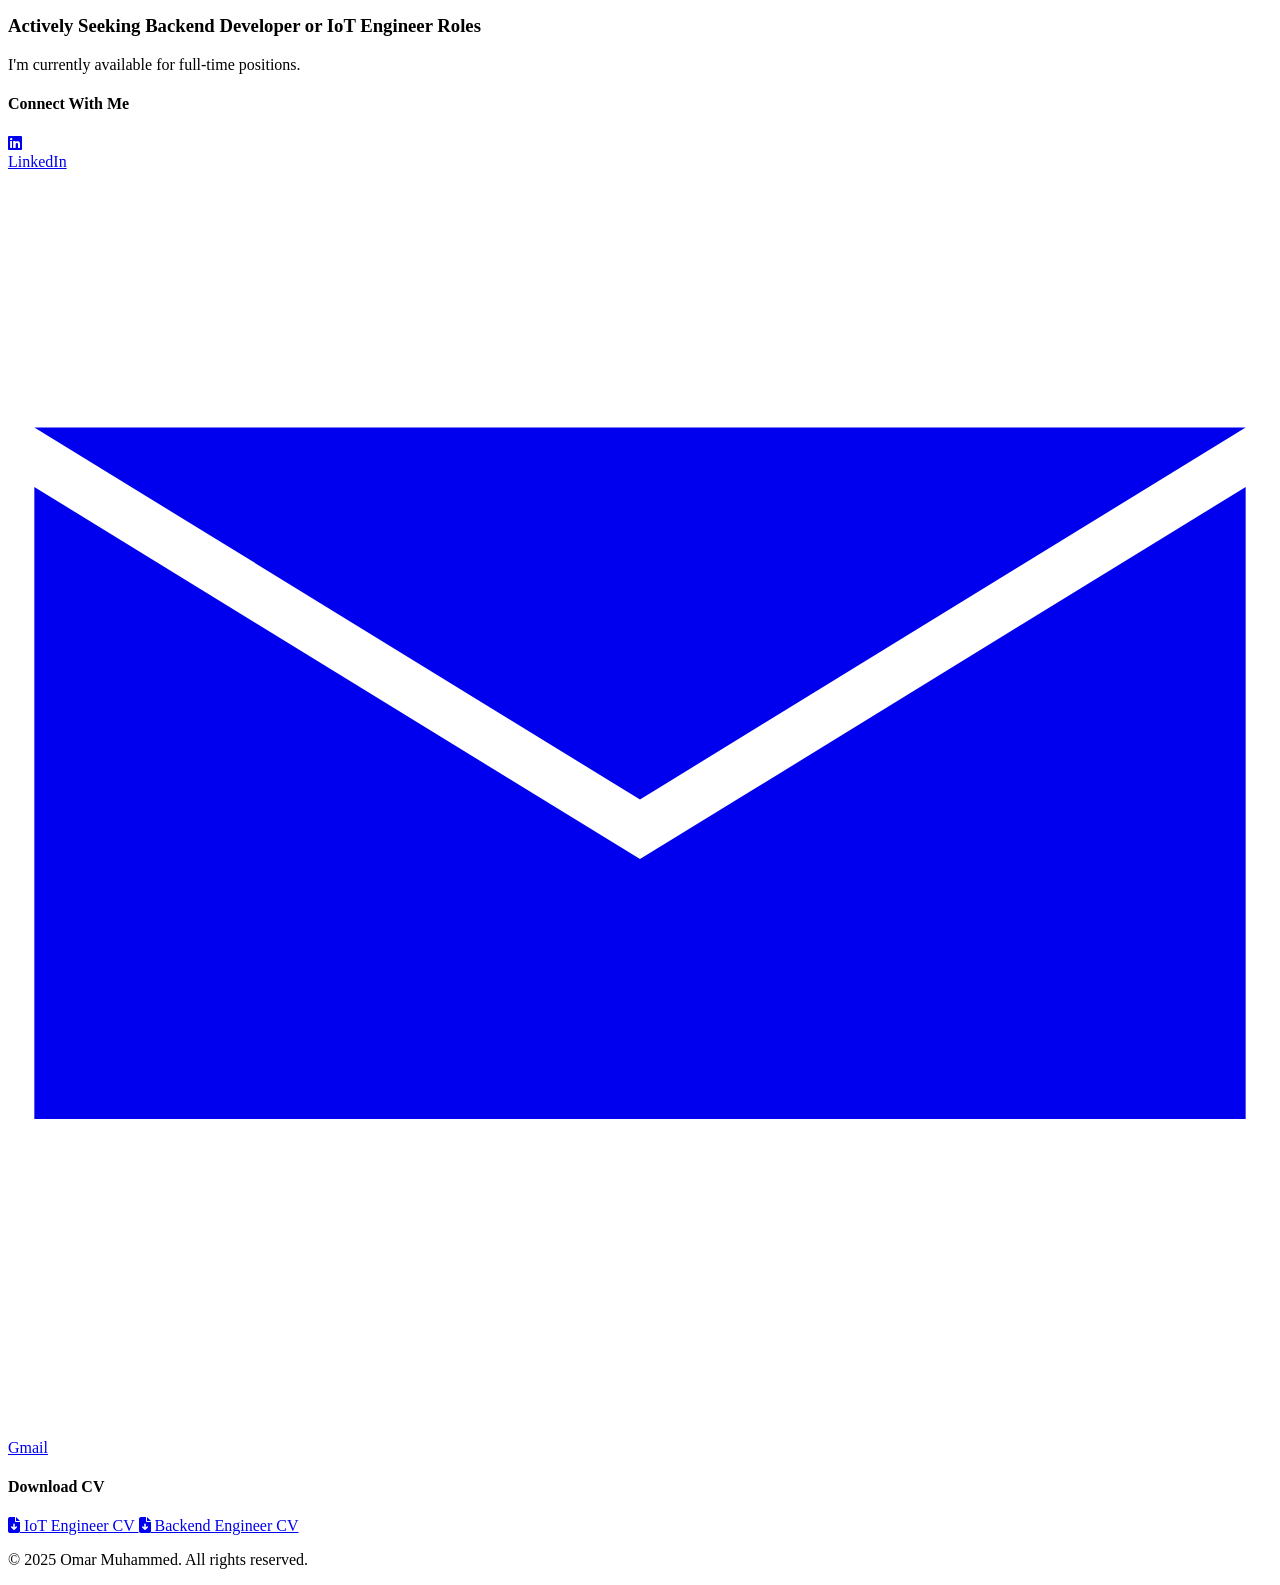
==== commit 8fab3c26: "update cvs links" ====
--- a/index.html
+++ b/index.html
@@ -377,7 +377,7 @@
                 Actively Seeking Backend Developer or IoT Engineer Roles
               </h3>
               <p class="text-base opacity-90">
-                I'm currently available for part-time positions or Internships.
+                I'm currently available for full-time positions.
               </p>
             </div>
           </div>
@@ -414,13 +414,13 @@
               Download CV
             </h4>
             <div class="flex justify-center gap-6">
-              <a href="https://drive.google.com/file/d/18ZpnY-9BVjcDt-ZhmdeuTzzop7koqceG/view?usp=sharing"
+              <a href="https://drive.google.com/file/d/1GnAZEVlj886tAFZYhEvXuwtmxdCPlpXB/view?usp=sharing"
                 class="inline-flex items-center gap-2 bg-gray-800 border border-indigo-500/30 px-6 py-3 rounded-lg text-white font-semibold hover:bg-indigo-500 hover:-translate-y-2 hover:shadow-lg hover:shadow-indigo-500/30 transition-all duration-300">
                 <i class="fas fa-file-download"></i> IoT Engineer CV
               </a>
-              <a href="https://drive.google.com/file/d/18ZpnY-9BVjcDt-ZhmdeuTzzop7koqceG/view?usp=sharing"
+              <a href="https://drive.google.com/file/d/1iMLsTwCxT5JdQdcFMOAskGMtgxZVhytG/view?usp=sharing"
                 class="inline-flex items-center gap-2 bg-gray-800 border border-indigo-500/30 px-6 py-3 rounded-lg text-white font-semibold hover:bg-indigo-500 hover:-translate-y-2 hover:shadow-lg hover:shadow-indigo-500/30 transition-all duration-300">
-                <i class="fas fa-file-download"></i> Backend Developer CV
+                <i class="fas fa-file-download"></i> Backend Engineer CV
               </a>
             </div>
           </div>
@@ -531,7 +531,7 @@
         
         () => {
           const filterButtons = document.querySelectorAll('.filter-btn');
-          const projectCards = document.querySelectorAll('.project-card');
+          const projectCards = document.querySelectorAll('.project-cards');
 
           filterButtons.forEach(button => {
             button.addEventListener('click', () => {
@@ -543,6 +543,8 @@
               const filter = button.getAttribute('data-filter');
 
               projectCards.forEach(card => {
+                console.log(card);
+                
                 if (filter === 'all' || card.getAttribute('data-category').includes(filter)) {
                   card.style.display = 'block';
                 } else {
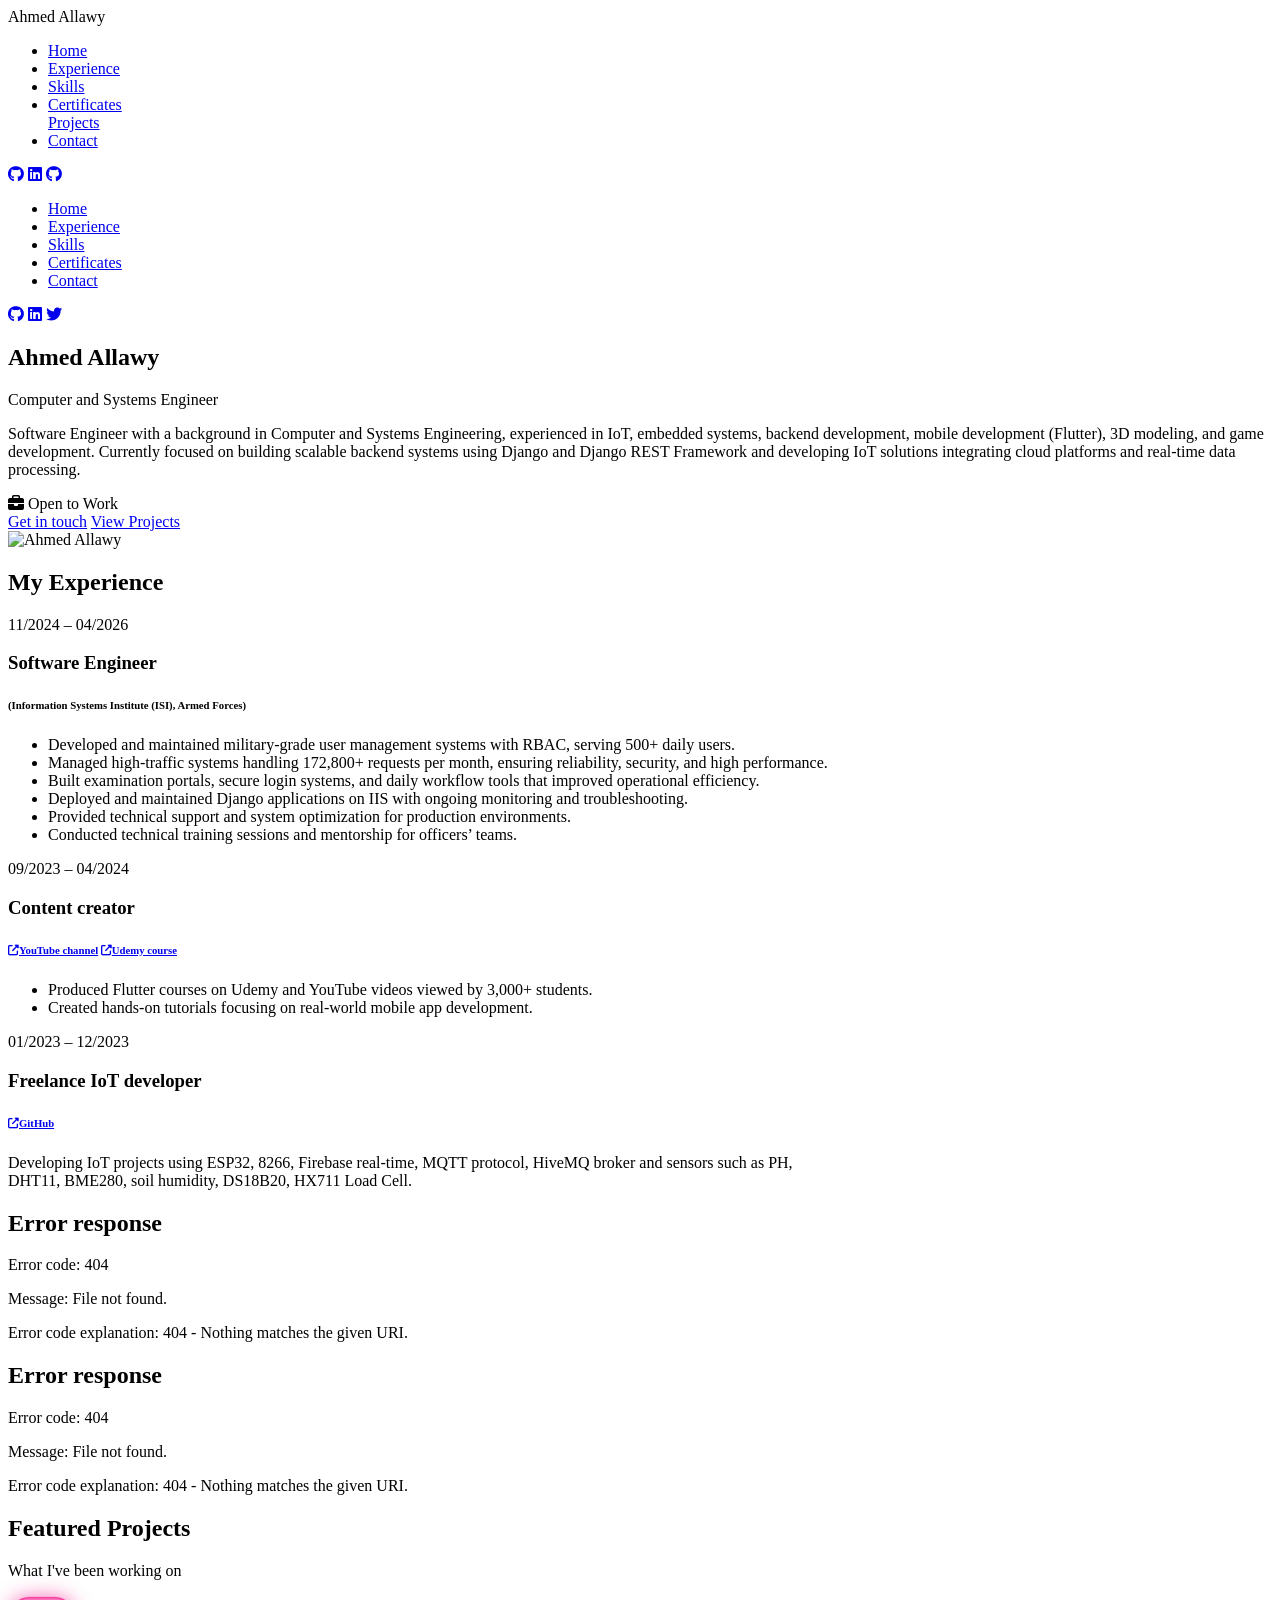
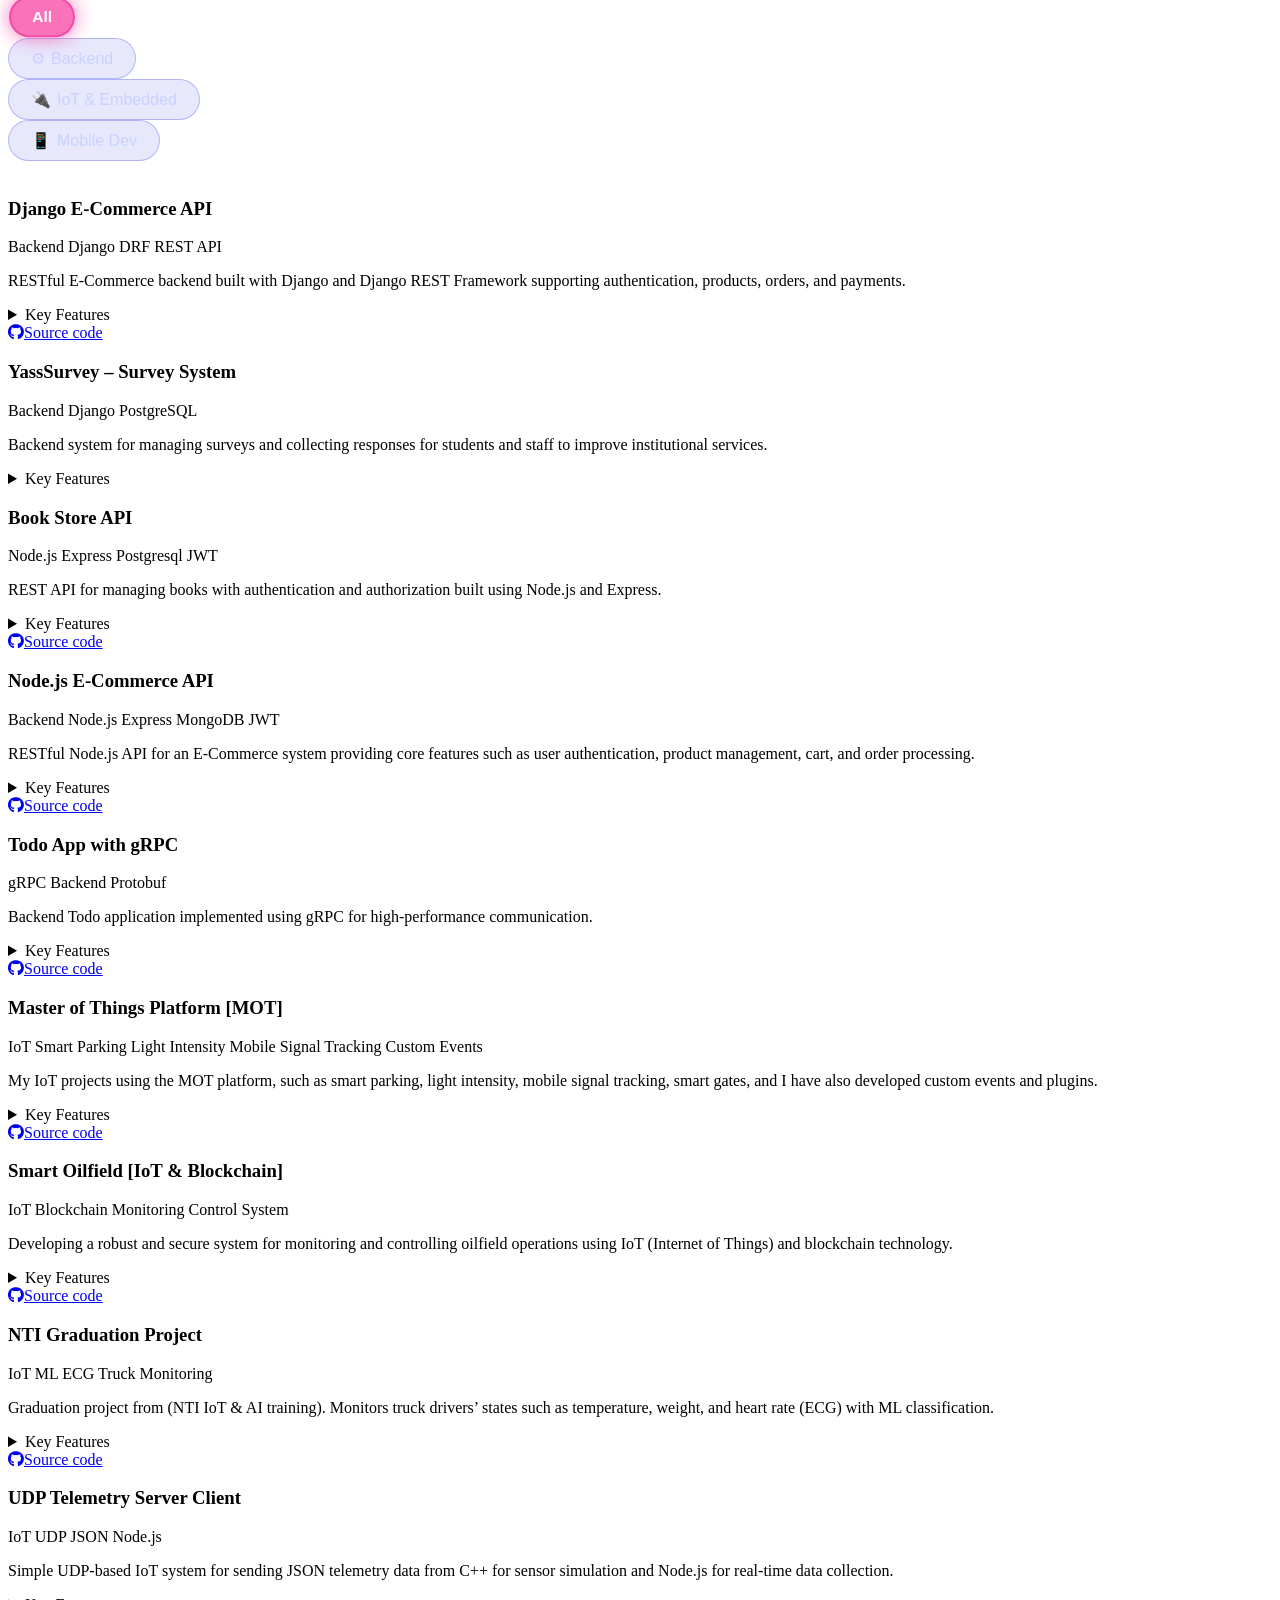
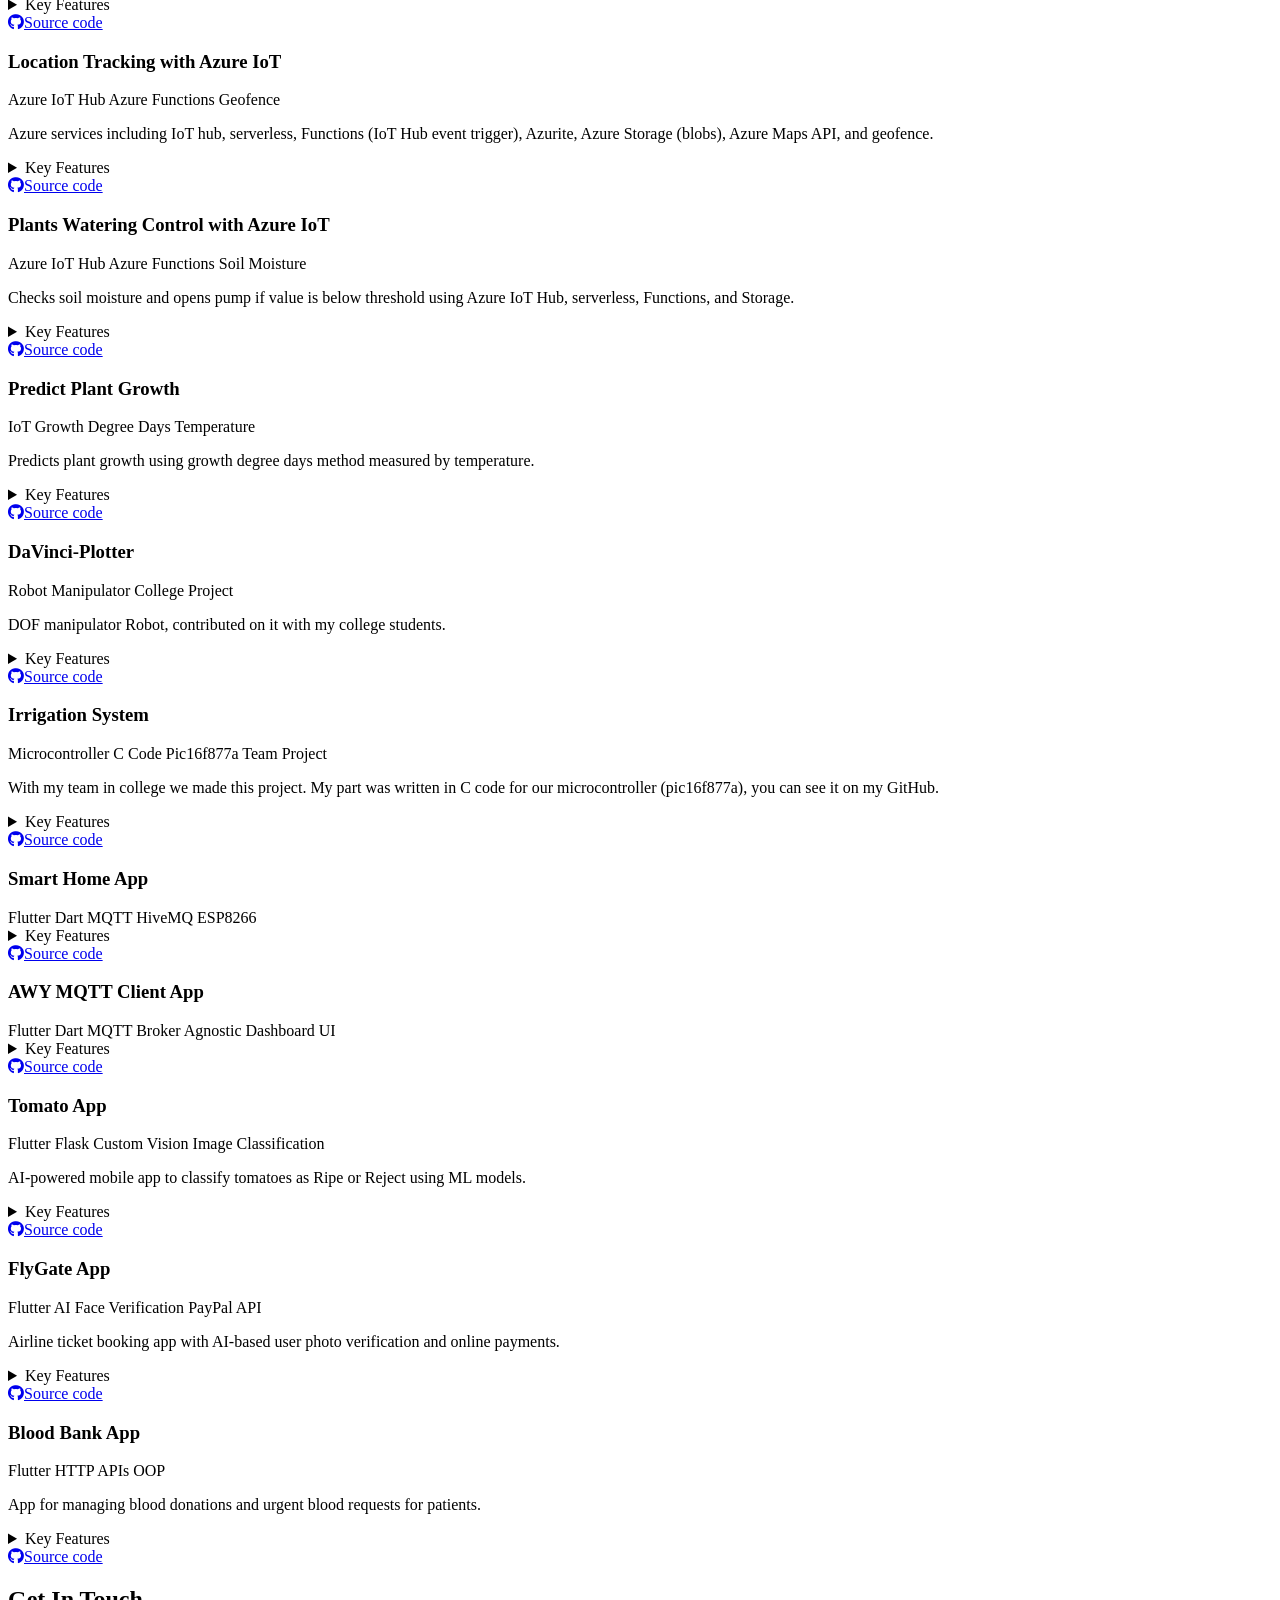
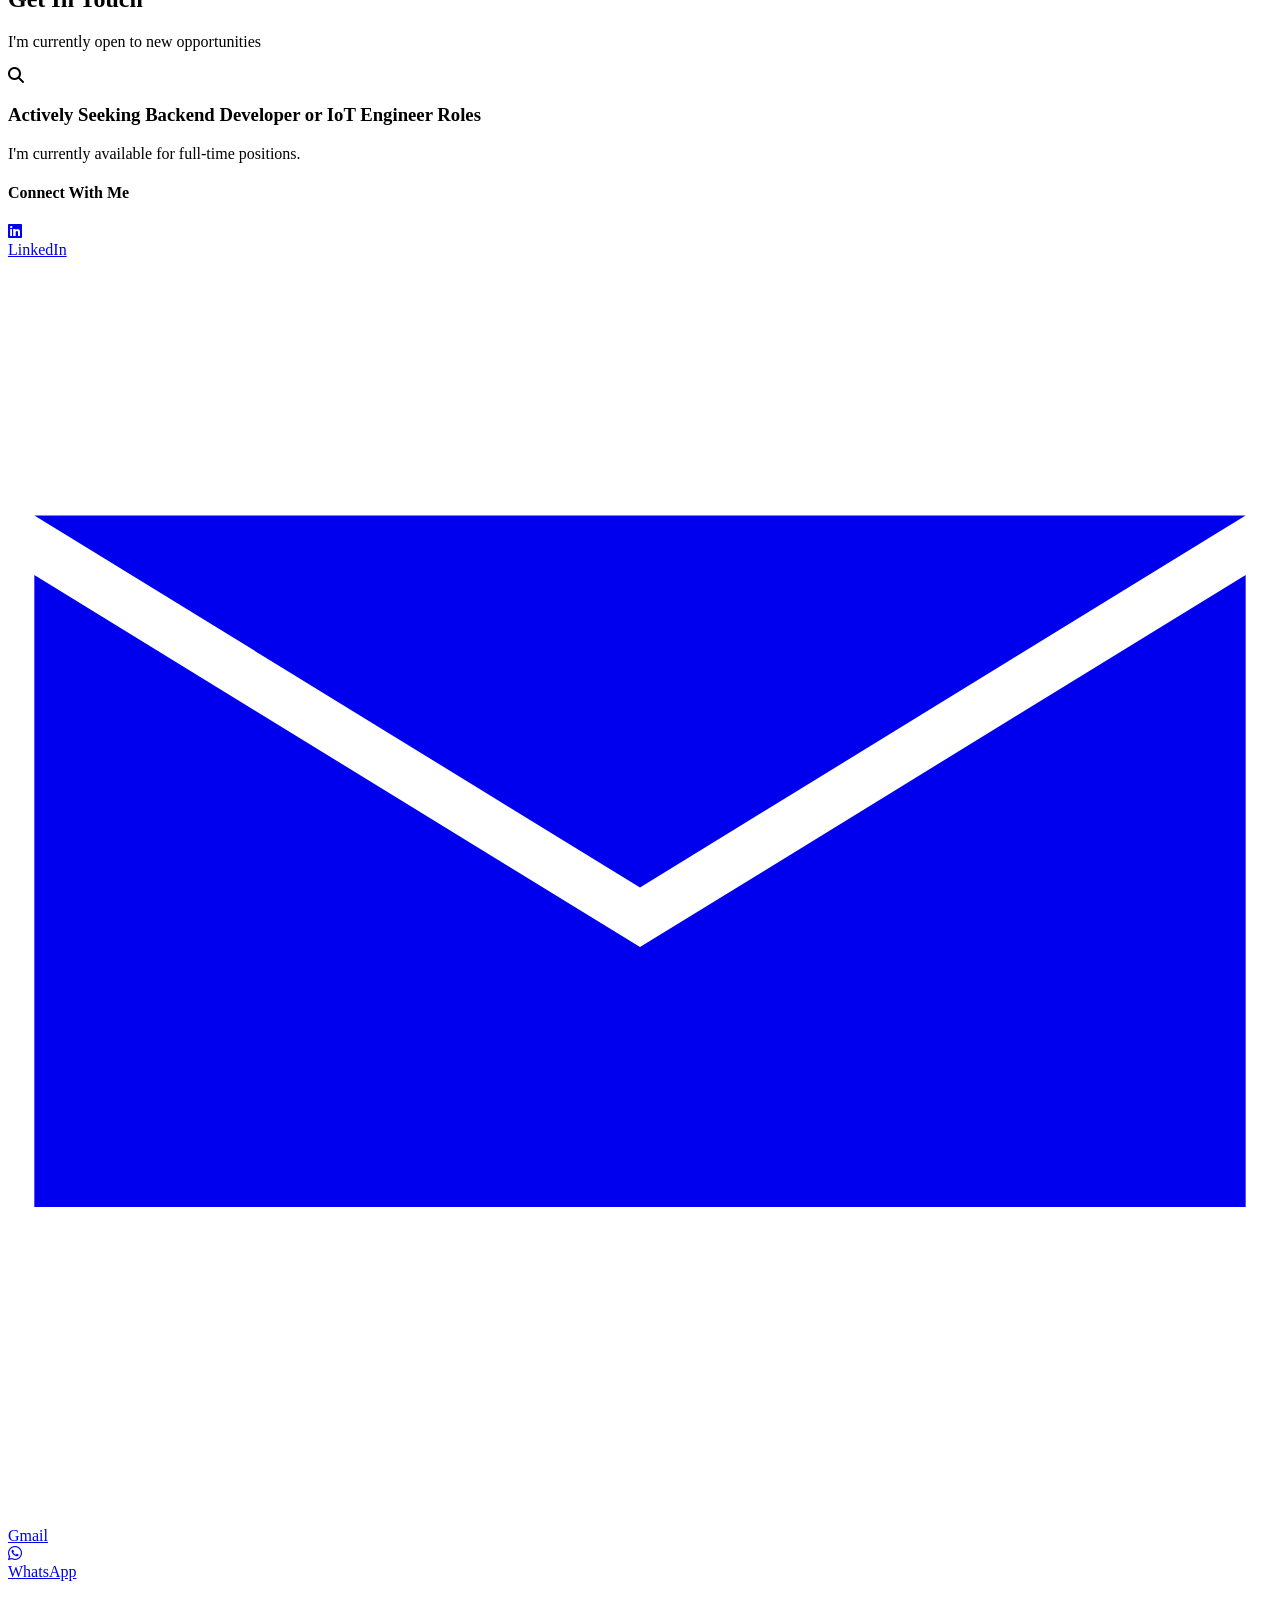
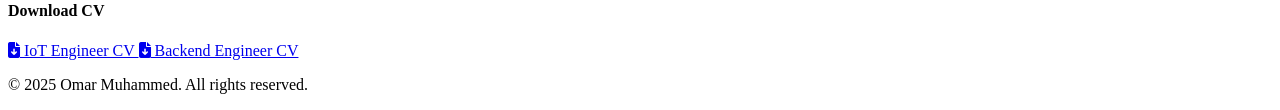
==== commit 99c22b58: "improve ui" ====
--- a/index.html
+++ b/index.html
@@ -191,7 +191,7 @@
       class="fixed w-full max-w-6xl top-0 z-50 bg-gray-900/80 backdrop-blur-lg border-b border-indigo-500/20 transition-all duration-300">
       <div class="flex justify-between items-center py-4">
         <div class="logo font-extrabold text-2xl animate-pop-in">
-          <span class="bg-clip-text text-transparent bg-gradient-to-r from-indigo-400 to-pink-600">AWY</span>
+          <span class="bg-clip-text text-transparent bg-gradient-to-r from-indigo-400 to-pink-600">Ahmed Allawy</span>
         </div>
         <nav class="hidden md:flex items-center space-x-8">
           <ul class="flex space-x-6">
@@ -233,7 +233,7 @@
             <a href="https://linkedin.com/in/ahmed-allawy-4b11911ba" target="_blank" aria-label="LinkedIn"
               class="hover:text-indigo-400 hover:-translate-y-1 transition-all duration-300"><i
                 class="fab fa-linkedin text-xl"></i></a>
-            <a href="https://github.com/a-ilawy" target="_blank" aria-label="GitHub"
+            <a href="https://github.com/Ahmad-Allawy" target="_blank" aria-label="GitHub"
               class="hover:text-indigo-400 hover:-translate-y-1 transition-all duration-300"><i
                 class="fab fa-github text-xl"></i></a>
           </div>
@@ -297,12 +297,13 @@
               </div>
             </div>
             <p class="text-lg opacity-80 mb-8 max-w-2xl mx-auto md:mx-0">
-              Based on my studies in the Computer and Systems Engineering department,
-              I have worked with various fields and technologies such as the Internet of Things,
-              embedded systems, backend, mobile, 3D modeling, and game development. Currently, I am more interested in
-              <span class="text-emerald-400 font-medium">Internet of Things(IoT)</span> and
-              <span class="text-emerald-400 font-medium">Backend development using Django and Django REST
-                Framework</span>.
+              Software Engineer with a background in Computer and Systems Engineering, experienced in IoT, embedded
+              systems, backend development, mobile development (Flutter), 3D modeling, and game development. Currently
+              focused on building scalable
+              <span class="text-emerald-400 font-medium">backend systems using Django and Django REST Framework </span>
+              and developing
+              <span class="text-emerald-400 font-medium">IoT solutions integrating cloud platforms and real-time data
+                processing. </span>
             </p>
             <div
               class="inline-flex items-center bg-emerald-500/10 border border-emerald-500/30 px-4 py-2 rounded-full mb-8 relative group transform hover:scale-105 transition-transform duration-300">
@@ -346,7 +347,7 @@
 
       <!-- projects section -->
       <section id="projects" class="py-20">
-        
+
       </section>
       <!-- end of projects section -->
 
@@ -408,6 +409,18 @@
                   <span
                     class="absolute bottom-[-30px] left-1/2 -translate-x-1/2 bg-gray-800 text-white px-2 py-1 rounded text-sm opacity-0 group-hover:opacity-100 group-hover:bottom-[-20px] transition-all duration-300">Gmail</span>
                 </a>
+                <a href="https://wa.me/201013456254" target="_blank" class="relative group">
+                  <div class="w-14 h-14 bg-gray-800 border border-indigo-500/30 rounded-full flex items-center justify-center text-2xl
+           hover:bg-green-500 hover:text-white hover:-translate-y-2
+           hover:shadow-lg hover:shadow-green-500/30 transition-all duration-300">
+                    <i class="fab fa-whatsapp"></i>
+                  </div>
+                  <span class="absolute bottom-[-30px] left-1/2 -translate-x-1/2 bg-gray-800 text-white px-2 py-1 rounded text-sm
+           opacity-0 group-hover:opacity-100 group-hover:bottom-[-20px] transition-all duration-300">
+                    WhatsApp
+                  </span>
+                </a>
+
               </div>
             </div>
             <h4 class="text-lg font-semibold text-indigo-400">
@@ -528,7 +541,7 @@
       .then(response => response.text())
       .then(data => document.getElementById('projects').innerHTML = data).then(
         // Re-initialize filtering functionality after loading projects
-        
+
         () => {
           const filterButtons = document.querySelectorAll('.filter-btn');
           const projectCards = document.querySelectorAll('.project-cards');
@@ -544,7 +557,7 @@
 
               projectCards.forEach(card => {
                 console.log(card);
-                
+
                 if (filter === 'all' || card.getAttribute('data-category').includes(filter)) {
                   card.style.display = 'block';
                 } else {
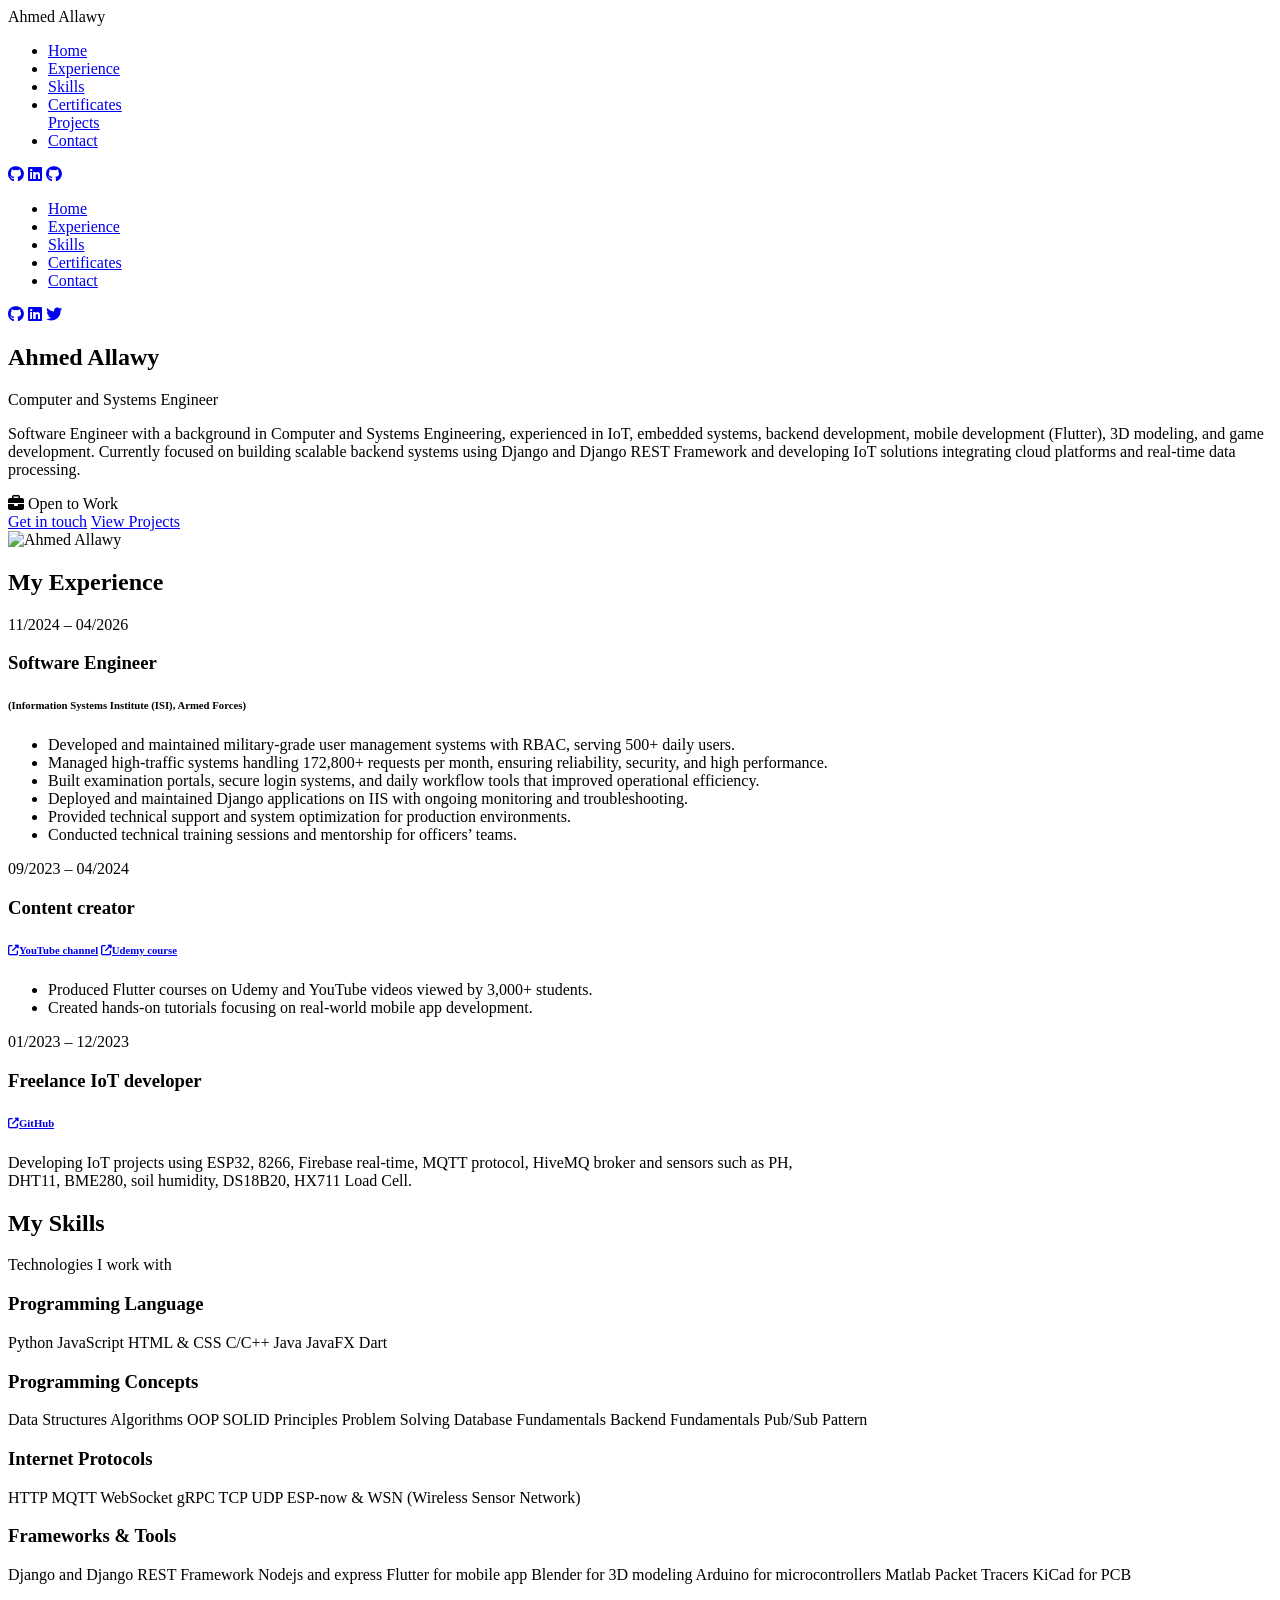
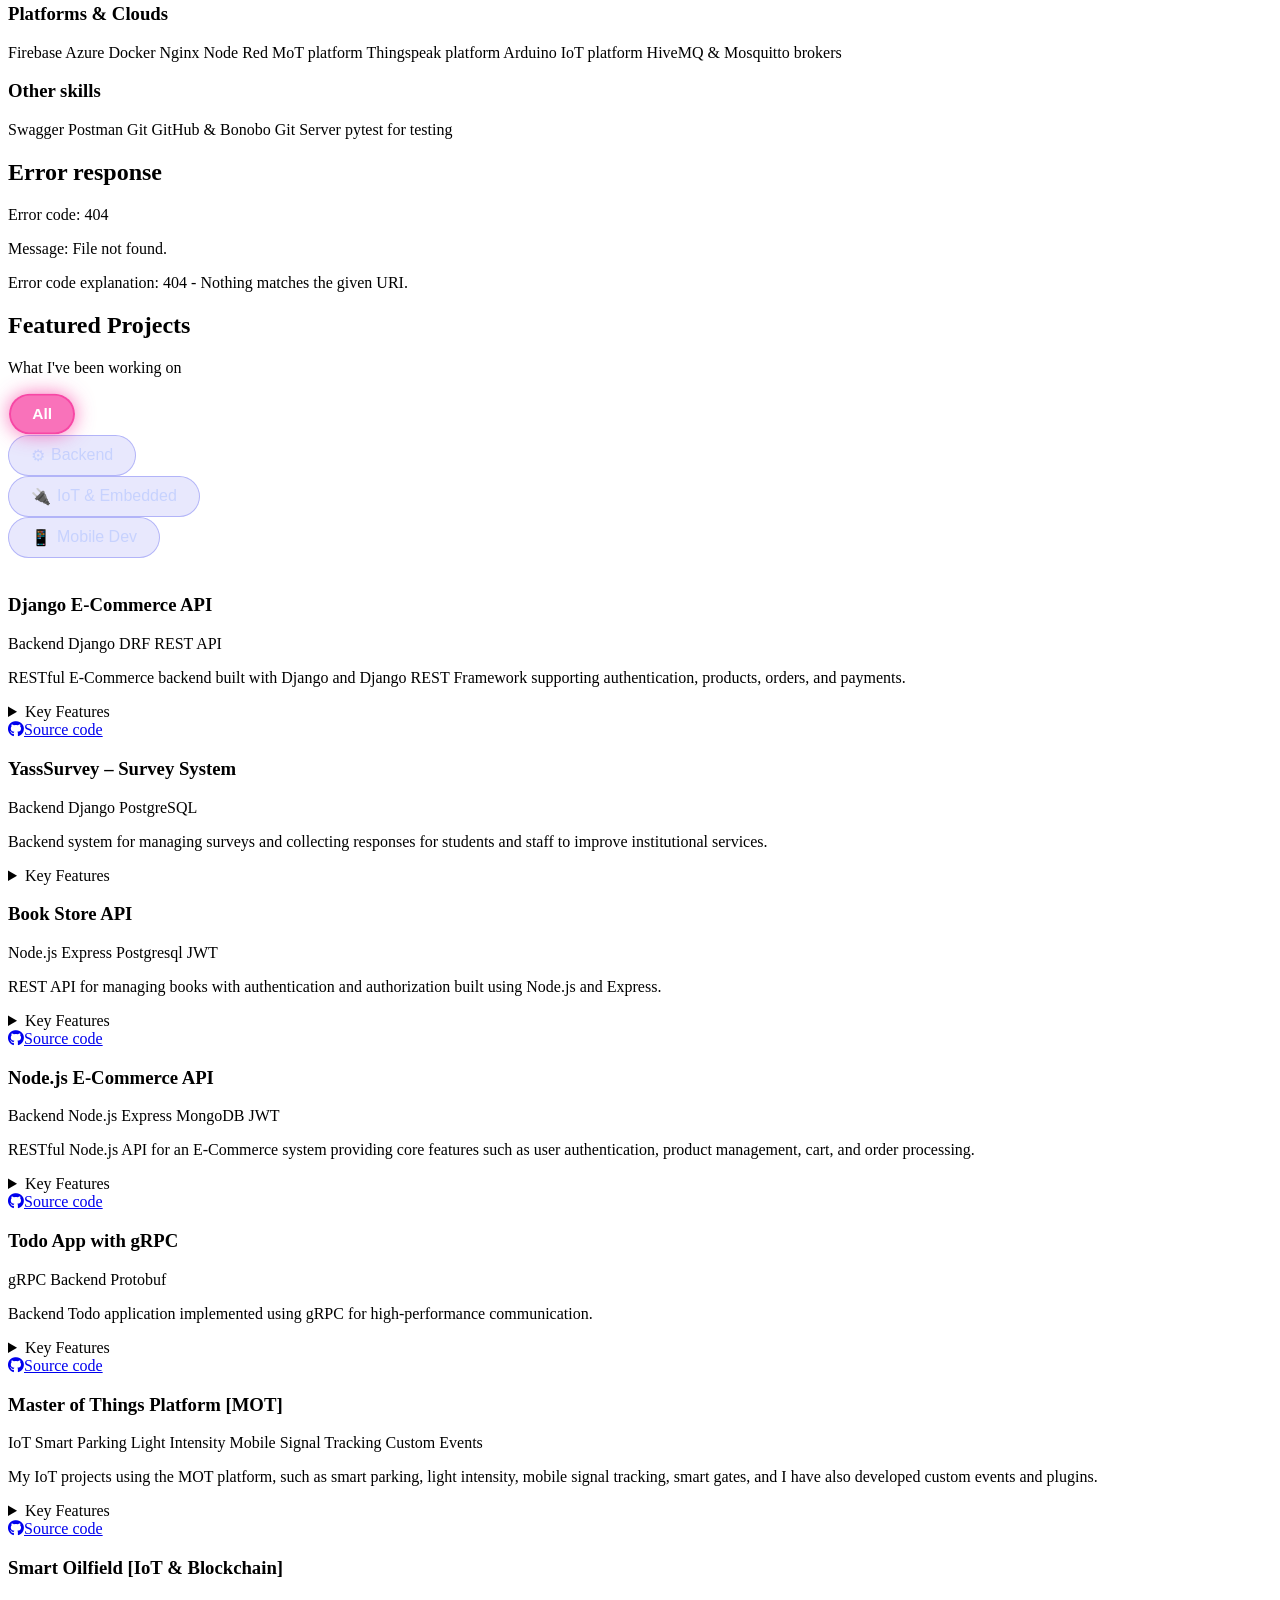
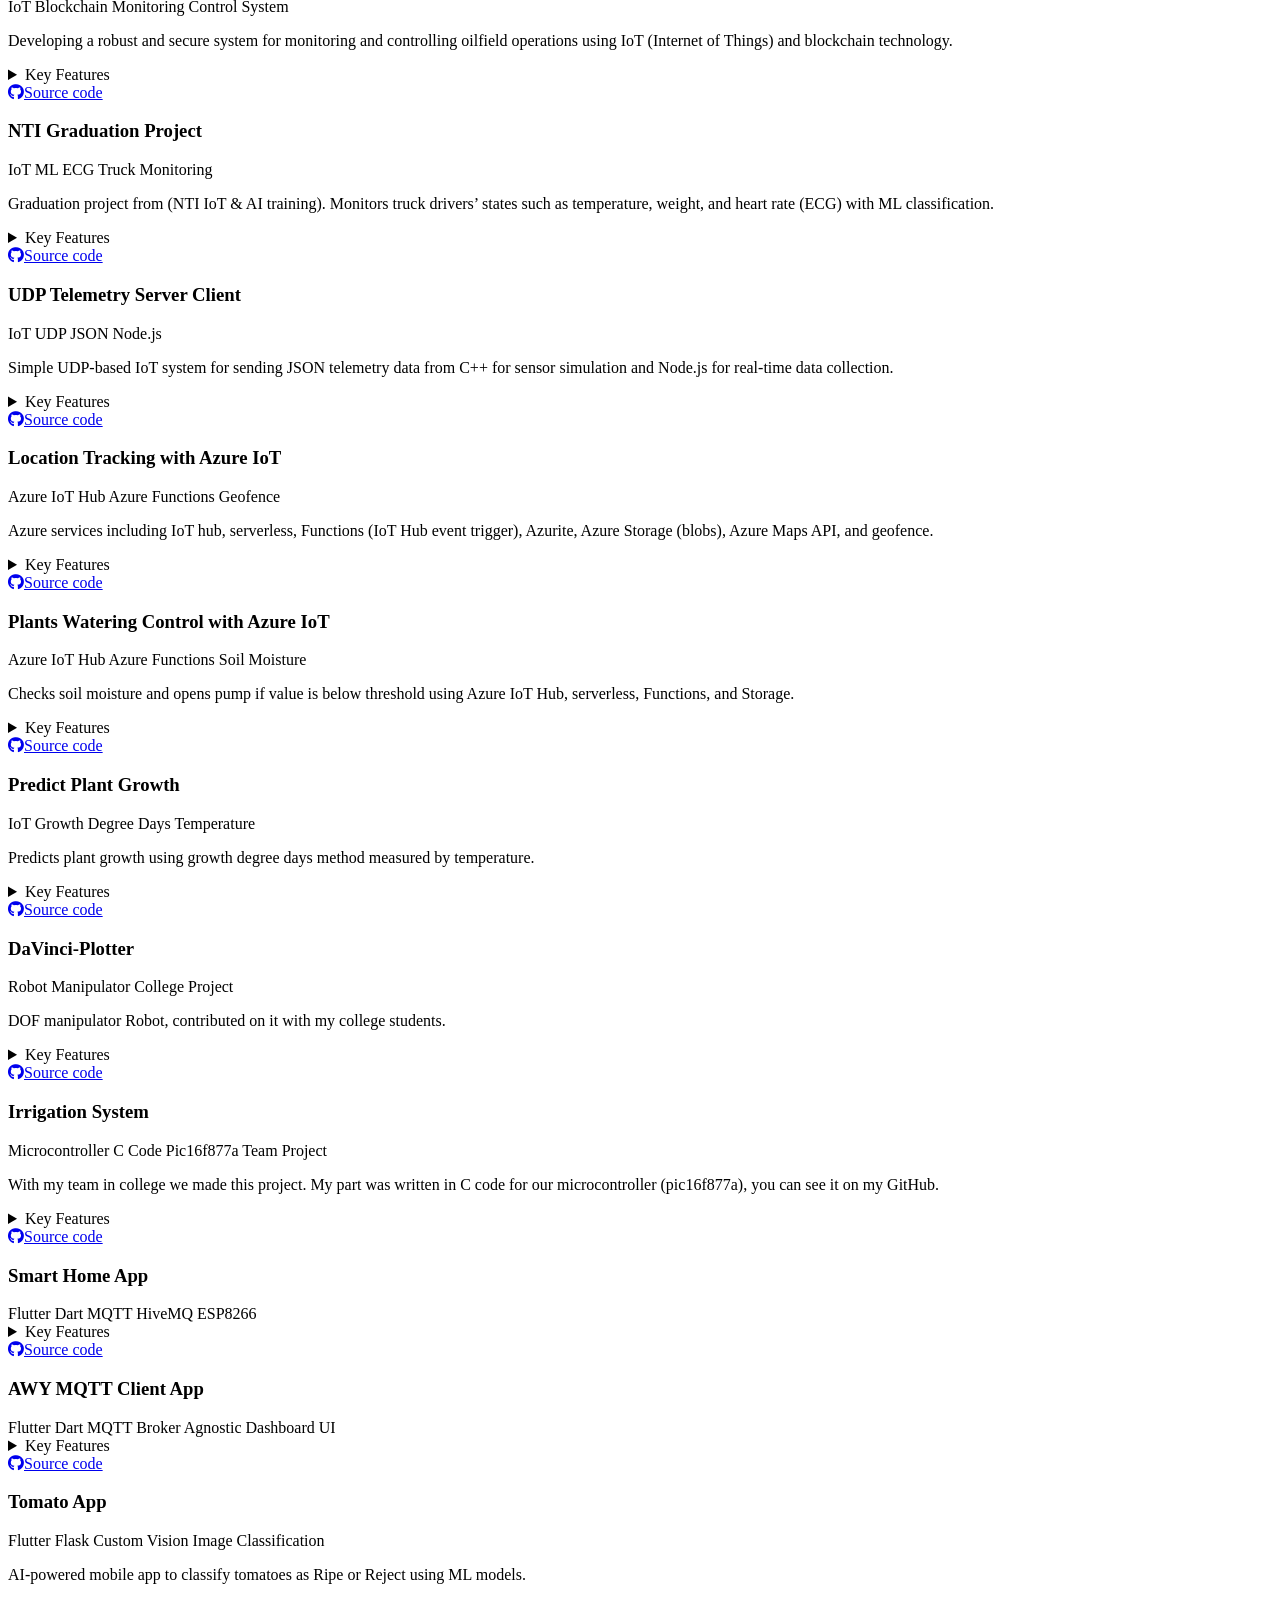
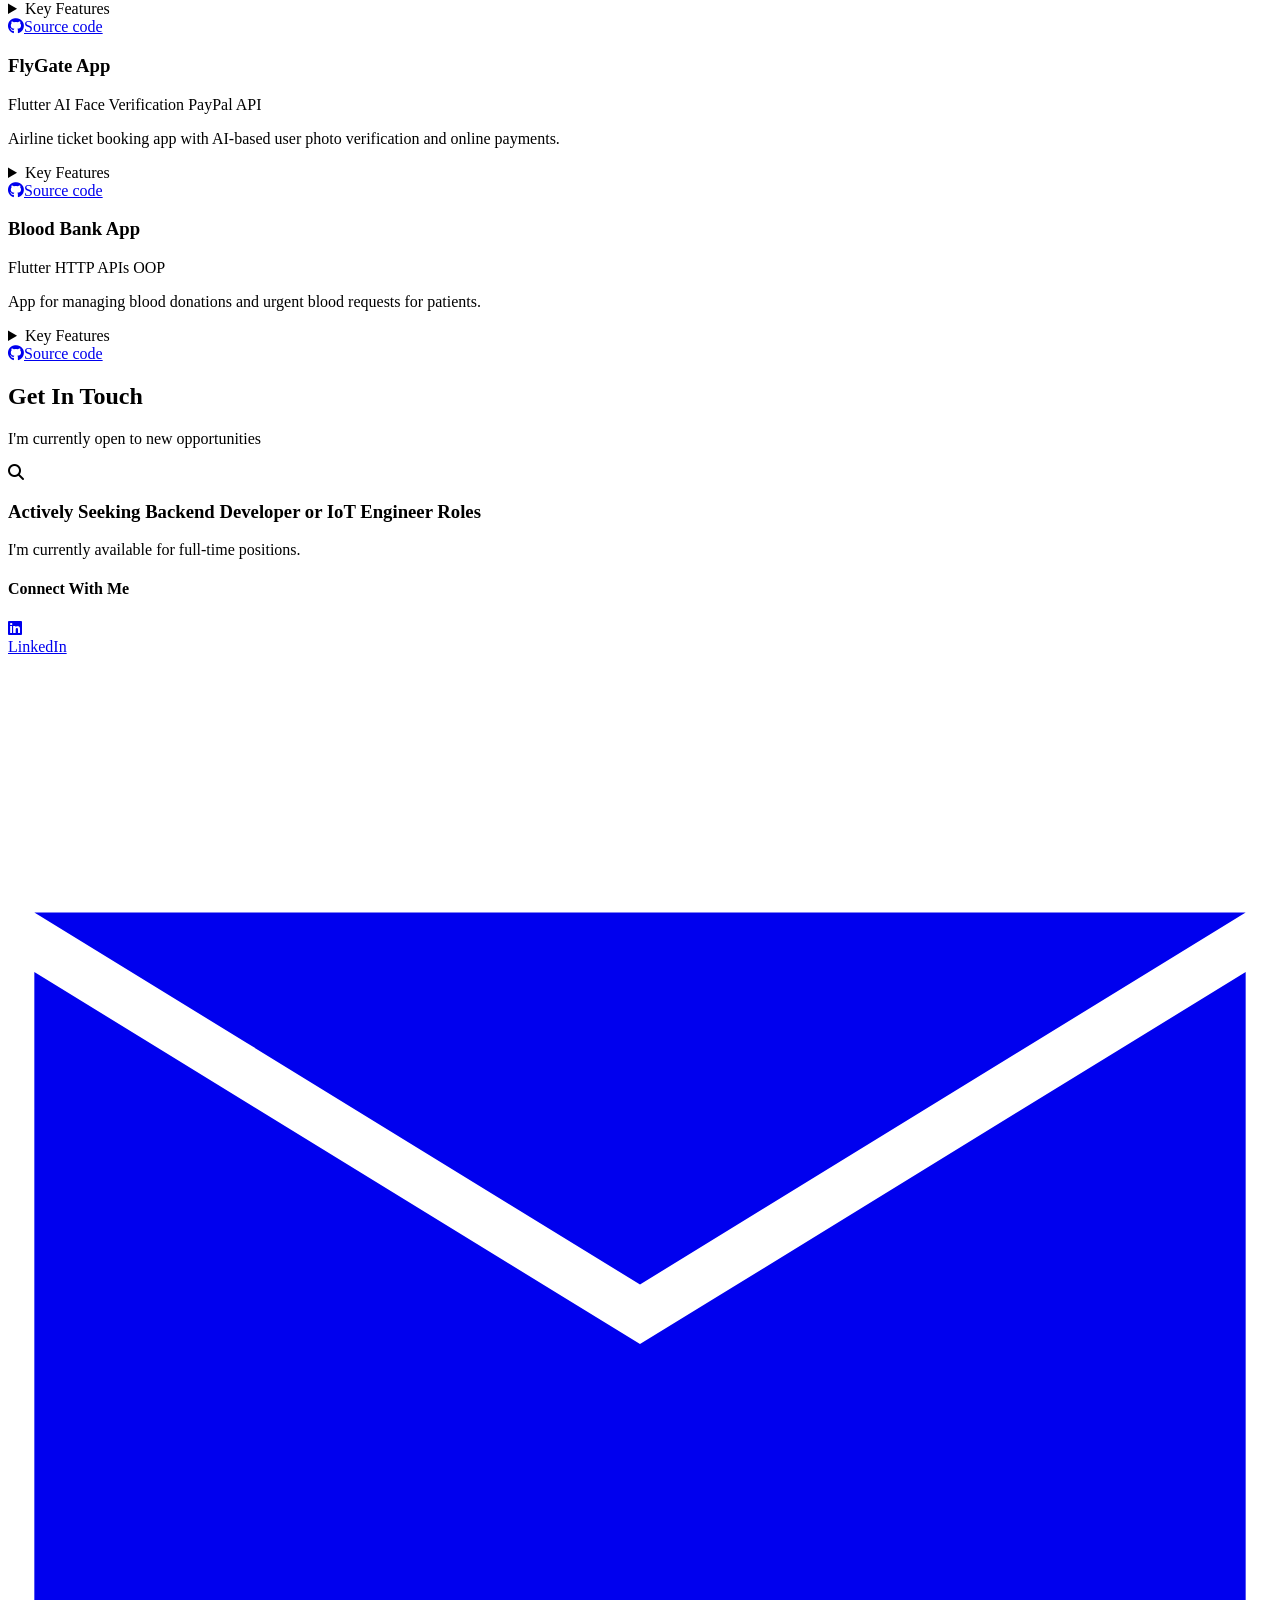
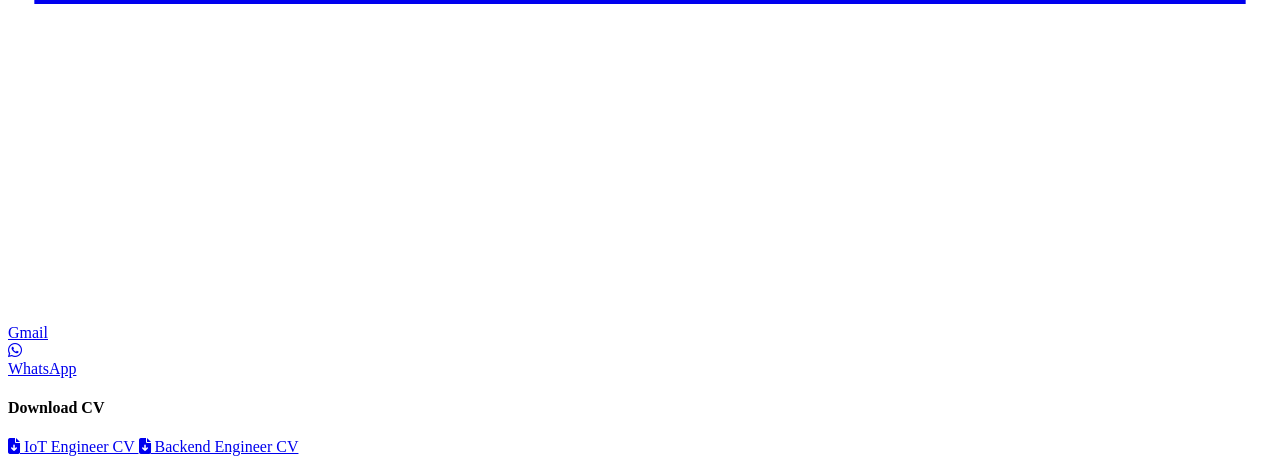
==== commit 377b5e80: "delete footer" ====
--- a/index.html
+++ b/index.html
@@ -442,11 +442,11 @@
       <!-- end of contact section -->
     </main>
 
-    <footer class="text-center py-12 border-t border-indigo-500/20 bg-gradient-to-t from-gray-900 to-transparent">
+    <!-- <footer class="text-center py-12 border-t border-indigo-500/20 bg-gradient-to-t from-gray-900 to-transparent">
       <p class="opacity-70 text-sm">
         © 2025 Omar Muhammed. All rights reserved.
       </p>
-    </footer>
+    </footer> -->
   </div>
 
   <script src="https://cdn.jsdelivr.net/particles.js/2.0.0/particles.min.js"></script>
